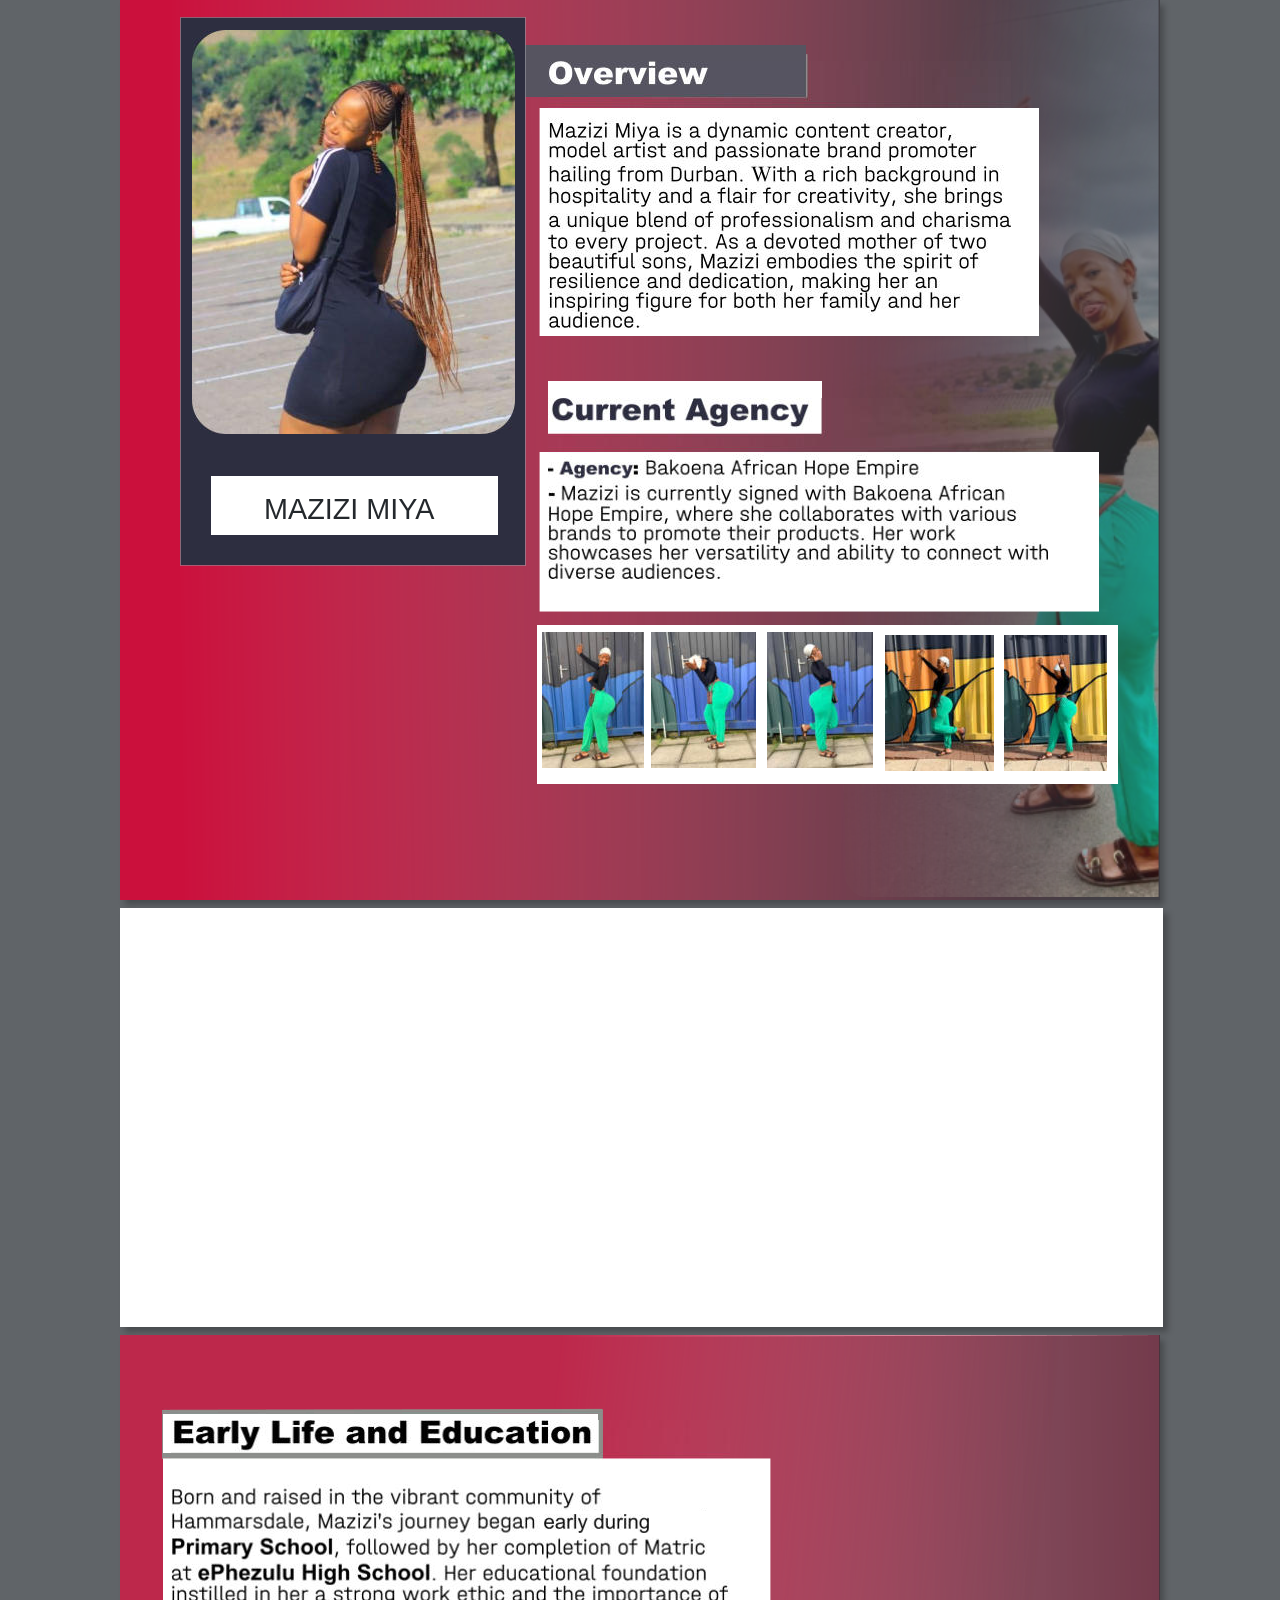
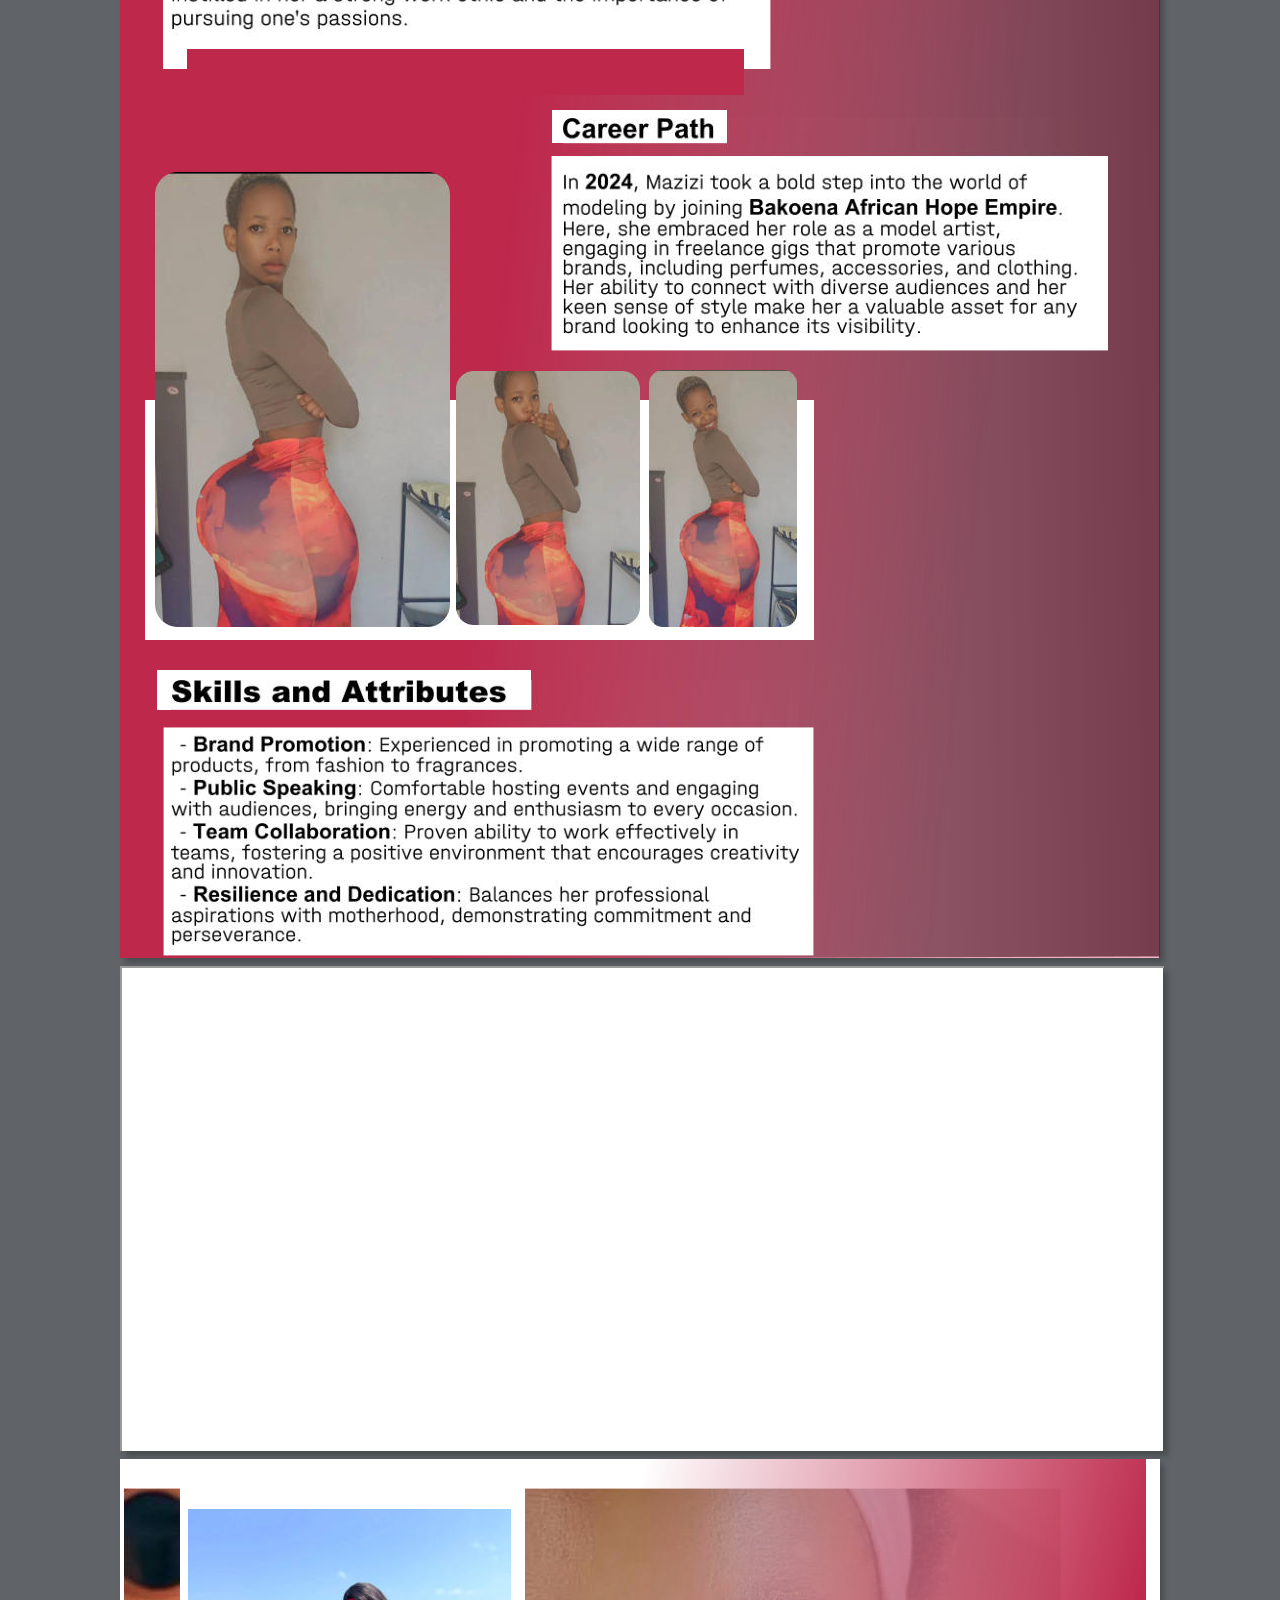
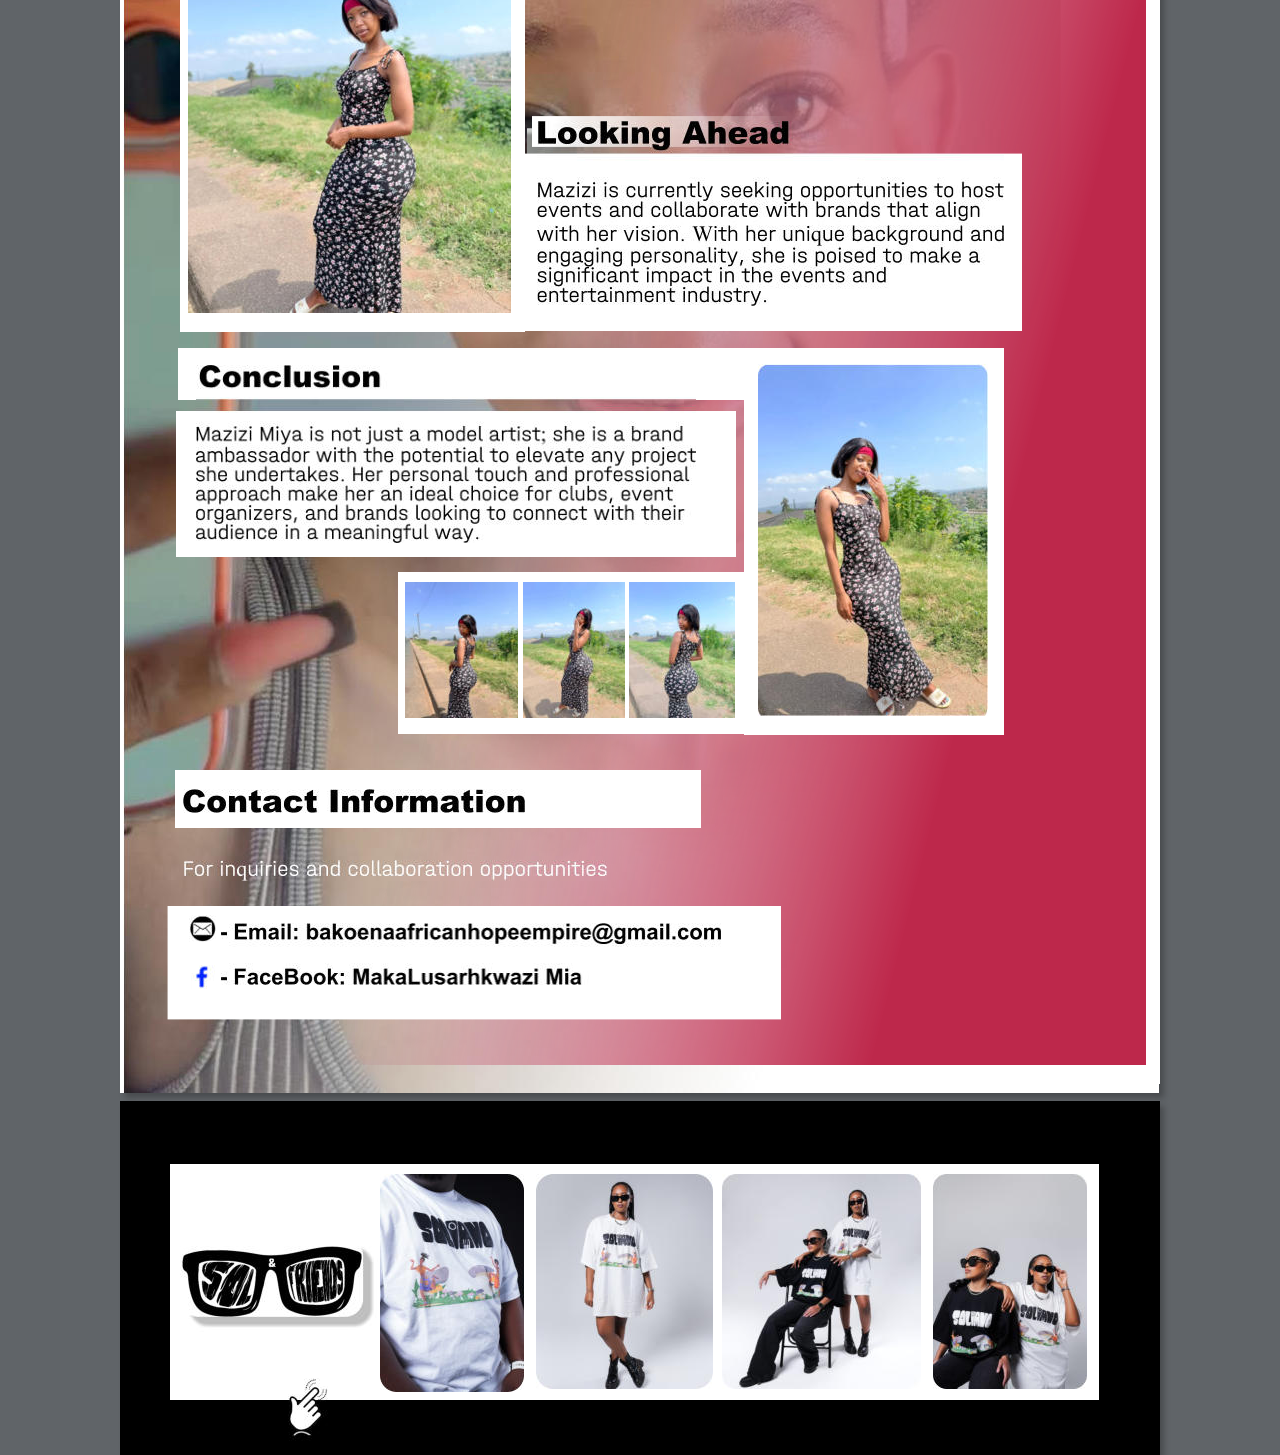
==== Soliano.html @ 1fcffeff "Add files via upload" ====
<!DOCTYPE html>
<html lang="en">
<head>
 <meta http-equiv="X-UA-Compatible" content="IE=EDGE">
 <meta charset="utf-8">
 <meta name="Generator" content="Xara HTML filter v.9.6.0.33">
 <meta name="XAR Files" content="Mazizi-Miya-Soliano_htm_files/xr_files.txt">
 <title>Mazizi-Miya-Soliano</title>
 <meta name="viewport" content="width=device-width, initial-scale=1">
 <link rel="stylesheet" href="Mazizi-Miya-Soliano_htm_files/xr_fonts.css">
 <script><!--
 if(navigator.userAgent.indexOf('MSIE')!=-1 || navigator.userAgent.indexOf('Trident')!=-1){ document.write('<link rel="stylesheet" href="Mazizi-Miya-Soliano_htm_files/xr_fontsie.css">');} 
 if(navigator.userAgent.indexOf('Android')!=-1){ document.write('<link rel="stylesheet" href="Mazizi-Miya-Soliano_htm_files/xr_fontsrep.css">');} 
--></script>
 <script>document.documentElement.className="xr_bgh0";</script>
 <link rel="stylesheet" href="Mazizi-Miya-Soliano_htm_files/xr_main.css">
 <link rel="stylesheet" href="Mazizi-Miya-Soliano_htm_files/custom_styles.css">
 <link rel="stylesheet" href="Mazizi-Miya-Soliano_htm_files/xr_text.css">
 <script>
 <!--
  var xr_bckgx=0,xr_bckgy=0;function xr_rx(){var ww=document.documentElement.clientWidth;
  xr_dx=(ww-parseInt(xr_xr.style.width))/2;
  if(xr_dx<0){xr_dx=0;};
  document.body.style.backgroundPosition=xr_dx+xr_bckgx+"px "+(xr_bckgy+xr_xr.offsetTop)+"px";};
  function xr_nn(){return(true);};function xr_mm(){};
  window.onresize=xr_rx; window.onload=xr_rx;
 -->
</script>
 <script src="Mazizi-Miya-Soliano_htm_files/replaceMobileFonts.js"></script>
 <script>xr_spavert=1;xr_pagegap=4;</script>
 <link rel="stylesheet" href="Mazizi-Miya-Soliano_htm_files/ani.css"/>
 <style>
  @media screen and (max-width: 1041px) {#xr_xr {top:0px;}}
 </style>
</head>
<body style="background-color:#606468">
<!--[if gte IE 9]><!-->
<div id="xr_xr" class="xr_noc" style="width: 1040px; height: 900px; position:relative; text-align:left; margin:0 auto;" onmousedown="xr_mm(event);">
<!--<![endif]-->
<!--[if lt IE 9]>
<div class="xr_ap" id="xr_xr" style="width: 1040px; height: 900px; left:50%; margin-left: -520px; text-align: left; top:0px;">
<![endif]-->
 <script>var xr_xr=document.getElementById("xr_xr")</script>
<div id="xr_td" class="xr_td">
<div class="xr_app xr_page0 xr_bgn_0_0_0" id="xr_page0" style="height: 900px; left:0px;">
<div id="xr_page_Mazizi-Miya-Soliano"></div>
<div class="xr_apb xr_pp" style="width: 1039px; height: 900px; top:0px; left:0px; background-color: white; box-shadow: 5px 5px 6px rgba(0,0,0,0.25);"></div>
<div id="xr_xrc1" class="xr_ap xr_xrc" style="width: 1040px; height: 900px; overflow:hidden;">
 <img class="xr_ap" src="Mazizi-Miya-Soliano_htm_files/190.png" alt="" title="" style="left:0px;top:0px;width:1040px;height:903px;">
 <img class="xr_ap" src="Mazizi-Miya-Soliano_htm_files/241.png" alt="" title="" style="left:0px;top:0px;width:997px;height:900px;">
 <img class="xr_ap" src="Mazizi-Miya-Soliano_htm_files/242.jpg" alt="" title="" style="left:392px;top:54px;width:296px;height:44px;">
<div class="xr_group">
 <span class="xr_ar" style="left:394px;top:45px;width:292px;height:52px; background-color: #565460;"></span>
</div>
<div class="xr_group">
 <img class="xr_ap" src="Mazizi-Miya-Soliano_htm_files/193.png" alt="" title="" style="left:60px;top:17px;width:346px;height:549px;">
</div>
 <img class="xr_ap" src="Mazizi-Miya-Soliano_htm_files/194.png" alt="" title="" style="left:723px;top:-10px;width:496px;height:908px;">
 <img class="xr_ap" src="Mazizi-Miya-Soliano_htm_files/195.jpg" alt="" title="" style="left:72px;top:30px;width:323px;height:404px;">
 <img class="xr_ap" src="Mazizi-Miya-Soliano_htm_files/196.png" alt="" title="" style="left:419px;top:108px;width:501px;height:229px;">
<div class="xr_group">
 <span class="xr_ar" style="left:91px;top:476px;width:287px;height:59px; background-color: #FFFFFF;"></span>
</div>
<div class="xr_group">
 <span class="xr_ar" style="left:428px;top:381px;width:274px;height:52px; background-color: #FFFFFF;"></span>
</div>
 <img class="xr_ap" src="Mazizi-Miya-Soliano_htm_files/197.png" alt="" title="" style="left:419px;top:451px;width:561px;height:161px;">
<div class="xr_group">
 <span class="xr_ar" style="left:417px;top:625px;width:581px;height:159px; background-color: #FFFFFF;"></span>
</div>
 <img class="xr_ap" src="Mazizi-Miya-Soliano_htm_files/16.jpg" alt="" title="" style="left:422px;top:632px;width:102px;height:136px;">
 <img class="xr_ap" src="Mazizi-Miya-Soliano_htm_files/17.jpg" alt="" title="" style="left:647px;top:632px;width:106px;height:136px;">
 <img class="xr_ap" src="Mazizi-Miya-Soliano_htm_files/18.jpg" alt="" title="" style="left:765px;top:635px;width:109px;height:136px;">
 <img class="xr_ap" src="Mazizi-Miya-Soliano_htm_files/19.jpg" alt="" title="" style="left:531px;top:632px;width:105px;height:136px;">
 <img class="xr_ap" src="Mazizi-Miya-Soliano_htm_files/20.jpg" alt="" title="" style="left:884px;top:635px;width:103px;height:136px;">
 <img class="xr_ap" src="Mazizi-Miya-Soliano_htm_files/253.jpg" alt="" title="" style="left:428px;top:61px;width:463px;height:267px;">
 <img class="xr_ap" src="Mazizi-Miya-Soliano_htm_files/254.jpg" alt="" title="" style="left:428px;top:398px;width:500px;height:181px;">
 <div class="xr_txt Normal_text xr_s0" style="position: absolute; left:144px; top:519px; width:168px; height:10px;">
  <span class="xr_tl Normal_text xr_s0" style="top: -26.06px;">MAZIZI MIYA</span>
 </div>
</div>
</div>
<div class="xr_app xr_page1 xr_bgn_1_0_0" id="xr_page1" style="height: 419px; left:0px;">
<div id="xr_page_Mazizi-Miya-Soliano_2"></div>
<div class="xr_apb xr_pp" style="width: 1043px; height: 419px; top:0px; left:0px; background-color: white; box-shadow: 5px 5px 6px rgba(0,0,0,0.25);"></div>
<div id="xr_xrc2" class="xr_ap xr_xrc" style="width: 1044px; height: 419px; overflow:hidden;">
<iframe src="https://open.spotify.com/embed/artist/6KSYSas66s64PZDOnb6knq?si=sLKHtuWPTiy8MTVyTV7PNg" width="1044" height="419" frameborder="0" allowtransparency="true" allow="encrypted-media"></iframe>
</div>
</div>
<div class="xr_app xr_page2 xr_bgn_2_0_0" id="xr_page2" style="height: 1223px; left:0px;">
<div id="xr_page_Mazizi-Miya-Soliano_3"></div>
<div class="xr_apb xr_pp" style="width: 1039px; height: 1223px; top:0px; left:0px; background-color: white; box-shadow: 5px 5px 6px rgba(0,0,0,0.25);"></div>
<div id="xr_xrc3" class="xr_ap xr_xrc" style="width: 1040px; height: 1223px; overflow:hidden;">
 <img class="xr_ap" src="Mazizi-Miya-Soliano_htm_files/205.png" alt="" title="" style="left:43px;top:0px;width:1000px;height:1225px;">
 <img class="xr_ap" src="Mazizi-Miya-Soliano_htm_files/256.png" alt="" title="" style="left:-1px;top:-1px;width:1041px;height:1237px;">
 <img class="xr_ap" src="Mazizi-Miya-Soliano_htm_files/257.png" alt="" title="" style="left:0px;top:0px;width:991px;height:1229px;">
 <img class="xr_ap" src="Mazizi-Miya-Soliano_htm_files/258.jpg" alt="" title="" style="left:42px;top:73px;width:441px;height:52px;">
<div class="xr_group">
 <span class="xr_ar" style="left:43px;top:79px;width:435px;height:39px; background-color: #FFFFFF;"></span>
</div>
<div class="xr_group">
 <span class="xr_ar" style="left:25px;top:665px;width:669px;height:240px; background-color: #FFFFFF;"></span>
</div>
<div class="xr_group">
 <span class="xr_ar" style="left:432px;top:375px;width:175px;height:33px; background-color: #FFFFFF;"></span>
</div>
 <img class="xr_ap" src="Mazizi-Miya-Soliano_htm_files/209.png" alt="" title="" style="left:43px;top:992px;width:651px;height:229px;">
 <img class="xr_ap" src="Mazizi-Miya-Soliano_htm_files/210.png" alt="" title="" style="left:431px;top:420px;width:558px;height:196px;">
 <img class="xr_ap" src="Mazizi-Miya-Soliano_htm_files/211.png" alt="" title="" style="left:42px;top:123px;width:609px;height:212px;">
<div class="xr_group">
 <span class="xr_ar" style="left:37px;top:935px;width:374px;height:40px; background-color: #FFFFFF;"></span>
</div>
 <img class="xr_ap" src="Mazizi-Miya-Soliano_htm_files/262.jpg" alt="" title="" style="left:35px;top:437px;width:295px;height:455px;">
 <img class="xr_ap" src="Mazizi-Miya-Soliano_htm_files/263.jpg" alt="" title="" style="left:336px;top:636px;width:184px;height:254px;">
 <img class="xr_ap" src="Mazizi-Miya-Soliano_htm_files/264.jpg" alt="" title="" style="left:529px;top:635px;width:148px;height:257px;">
 <img class="xr_ap" src="Mazizi-Miya-Soliano_htm_files/265.jpg" alt="" title="" style="left:51px;top:85px;width:559px;height:217px;">
 <img class="xr_ap" src="Mazizi-Miya-Soliano_htm_files/266.jpg" alt="" title="" style="left:443px;top:383px;width:514px;height:219px;">
 <img class="xr_ap" src="Mazizi-Miya-Soliano_htm_files/267.jpg" alt="" title="" style="left:51px;top:945px;width:628px;height:265px;">
 <img class="xr_ap" src="Mazizi-Miya-Soliano_htm_files/218.png" alt="" title="" style="left:419px;top:176px;width:175px;height:27px;">
 <img class="xr_ap" src="Mazizi-Miya-Soliano_htm_files/219.jpg" alt="" title="" style="left:424px;top:179px;width:105px;height:19px;">
<div class="xr_group">
 <span class="xr_ar" style="left:67px;top:314px;width:557px;height:46px; background-color: #BD284B;"></span>
</div>
</div>
</div>
<div class="xr_app xr_page3 xr_bgn_3_0_0" id="xr_page3" style="height: 485px; left:0px;">
<div id="xr_page_Mazizi-Miya-Soliano_4"></div>
<div class="xr_apb xr_pp" style="width: 1043px; height: 485px; top:0px; left:0px; background-color: white; box-shadow: 5px 5px 6px rgba(0,0,0,0.25);"></div>
<div id="xr_xrc4" class="xr_ap xr_xrc" style="width: 1044px; height: 485px; overflow:hidden;">
<iframe width="1044" height="485" src="https://www.youtube.com/embed/mqbZDqjAafo?si=l0VyqyRQMpRI55WL" title="YouTube video player" allow="accelerometer; autoplay; clipboard-write; encrypted-media; gyroscope; picture-in-picture; web-share" referrerpolicy="strict-origin-when-cross-origin"></iframe>
</div>
</div>
<div class="xr_app xr_page4 xr_bgn_4_0_0" id="xr_page4" style="height: 1234px; left:0px;">
<div id="xr_page_Mazizi-Miya-Soliano_5"></div>
<div class="xr_apb xr_pp" style="width: 1039px; height: 1234px; top:0px; left:0px; background-color: white; box-shadow: 5px 5px 6px rgba(0,0,0,0.25);"></div>
<div id="xr_xrc5" class="xr_ap xr_xrc" style="width: 1040px; height: 1234px; overflow:hidden;">
<div class="xr_group">
 <span class="xr_ar" style="left:3px;top:-1px;width:1037px;height:1226px; background-color: #FFFFFF;"></span>
</div>
 <img class="xr_ap" src="Mazizi-Miya-Soliano_htm_files/220.jpg" alt="" title="" style="left:3px;top:29px;width:938px;height:1205px;">
 <img class="xr_ap" src="Mazizi-Miya-Soliano_htm_files/271.png" alt="" title="" style="left:2px;top:-6px;width:1025px;height:1213px;">
 <img class="xr_ap" src="Mazizi-Miya-Soliano_htm_files/222.png" alt="" title="" style="left:406px;top:268px;width:296px;height:65px;">
 <img class="xr_ap" src="Mazizi-Miya-Soliano_htm_files/223.png" alt="" title="" style="left:411px;top:257px;width:386px;height:31px;">
<div class="xr_group">
 <span class="xr_ar" style="left:60px;top:17px;width:345px;height:456px; background-color: #FFFFFF;"></span>
</div>
 <img class="xr_ap" src="Mazizi-Miya-Soliano_htm_files/33.jpg" alt="" title="" style="left:68px;top:50px;width:323px;height:404px;">
 <img class="xr_ap" src="Mazizi-Miya-Soliano_htm_files/225.png" alt="" title="" style="left:397px;top:312px;width:487px;height:121px;">
<div class="xr_group">
 <span class="xr_ar" style="left:624px;top:489px;width:260px;height:387px; background-color: #FFFFFF;"></span>
</div>
 <img class="xr_ap" src="Mazizi-Miya-Soliano_htm_files/226.jpg" alt="" title="" style="left:638px;top:505px;width:230px;height:352px;">
<div class="xr_group">
 <span class="xr_ar" style="left:58px;top:489px;width:566px;height:52px; background-color: #FFFFFF;"></span>
</div>
 <img class="xr_ap" src="Mazizi-Miya-Soliano_htm_files/227.png" alt="" title="" style="left:56px;top:552px;width:560px;height:147px;">
<div class="xr_group">
 <span class="xr_ar" style="left:278px;top:713px;width:355px;height:162px; background-color: #FFFFFF;"></span>
</div>
 <img class="xr_ap" src="Mazizi-Miya-Soliano_htm_files/228.png" alt="" title="" style="left:395px;top:294px;width:507px;height:179px;">
 <img class="xr_ap" src="Mazizi-Miya-Soliano_htm_files/38.jpg" alt="" title="" style="left:285px;top:723px;width:113px;height:136px;">
 <img class="xr_ap" src="Mazizi-Miya-Soliano_htm_files/39.jpg" alt="" title="" style="left:403px;top:723px;width:102px;height:136px;">
 <img class="xr_ap" src="Mazizi-Miya-Soliano_htm_files/40.jpg" alt="" title="" style="left:509px;top:723px;width:106px;height:136px;">
<div class="xr_group">
 <span class="xr_ar" style="left:55px;top:911px;width:526px;height:58px; background-color: #FFFFFF;"></span>
</div>
 <img class="xr_ap" src="Mazizi-Miya-Soliano_htm_files/232.png" alt="" title="" style="left:47px;top:1046px;width:615px;height:115px;">
 <img class="xr_ap" src="Mazizi-Miya-Soliano_htm_files/233.jpg" alt="" title="" style="left:71px;top:1106px;width:24px;height:24px;">
 <img class="xr_ap" src="Mazizi-Miya-Soliano_htm_files/234.jpg" alt="" title="" style="left:69px;top:1056px;width:27px;height:27px;">
 <img class="xr_ap" src="Mazizi-Miya-Soliano_htm_files/285.jpg" alt="" title="" style="left:417px;top:262px;width:467px;height:185px;">
 <img class="xr_ap" src="Mazizi-Miya-Soliano_htm_files/286.jpg" alt="" title="" style="left:76px;top:506px;width:500px;height:178px;">
 <img class="xr_ap" src="Mazizi-Miya-Soliano_htm_files/237.jpg" alt="" title="" style="left:63px;top:930px;width:342px;height:24px;">
 <img class="xr_ap" src="Mazizi-Miya-Soliano_htm_files/288.jpg" alt="" title="" style="left:64px;top:1001px;width:423px;height:21px;">
 <img class="xr_ap" src="Mazizi-Miya-Soliano_htm_files/239.jpg" alt="" title="" style="left:101px;top:1064px;width:500px;height:62px;">
</div>
</div>
<div class="xr_app xr_page5 xr_bgn_5_0_0" id="xr_page5" style="height: 354px; left:0px;">
<div id="xr_page_Mazizi-Miya-Soliano_6"></div>
<div class="xr_apb xr_pp" style="width: 1039px; height: 354px; top:0px; left:0px; background-color: white; box-shadow: 5px 5px 6px rgba(0,0,0,0.25);"></div>
<div id="xr_xrc6" class="xr_ap xr_xrc" style="width: 1040px; height: 354px; overflow:hidden;">
 <img class="xr_ap" src="Mazizi-Miya-Soliano_htm_files/290.png" alt="" title="" style="left:-1px;top:-1px;width:1041px;height:355px;">
 <img class="xr_ap" src="Mazizi-Miya-Soliano_htm_files/291.jpg" alt="" title="" style="left:0px;top:0px;width:1040px;height:354px;">
<div class="xr_group">
 <span class="xr_ar" style="left:50px;top:63px;width:929px;height:236px; background-color: #FFFFFF;"></span>
</div>
 <a href="https://solandfriends.com/shop/soliano-white-t/" onclick="return(xr_nn());">
  <img class="xr_ap" src="Mazizi-Miya-Soliano_htm_files/292.jpg" alt="" title="" style="left:60px;top:137px;width:198px;height:94px;">
 </a>
 <a href="https://solandfriends.com/shop/soliano-white-t/" onclick="return(xr_nn());">
  <img class="xr_ap" src="Mazizi-Miya-Soliano_htm_files/293.jpg" alt="" title="" style="left:260px;top:73px;width:144px;height:218px;">
 </a>
 <a href="https://solandfriends.com/shop/soliano-white-t/" onclick="return(xr_nn());">
  <img class="xr_ap" src="Mazizi-Miya-Soliano_htm_files/294.jpg" alt="" title="" style="left:416px;top:73px;width:177px;height:215px;">
 </a>
 <a href="https://solandfriends.com/shop/soliano-white-t/" onclick="return(xr_nn());">
  <img class="xr_ap" src="Mazizi-Miya-Soliano_htm_files/295.jpg" alt="" title="" style="left:602px;top:73px;width:199px;height:215px;">
 </a>
 <img class="xr_ap" src="Mazizi-Miya-Soliano_htm_files/296.jpg" alt="" title="" style="left:168px;top:277px;width:40px;height:63px;">
 <a href="https://solandfriends.com/shop/soliano-white-t/" onclick="return(xr_nn());">
  <img class="xr_ap" src="Mazizi-Miya-Soliano_htm_files/297.jpg" alt="" title="" style="left:813px;top:73px;width:154px;height:215px;">
 </a>
</div>
</div>
</div>
</div>
<!--[if lt IE 7]><script src="Mazizi-Miya-Soliano_htm_files/png.js"></script><![endif]-->
</body>
</html>
---- Mazizi-Miya-Soliano_htm_files/xr_fontsrep.css ----
@import url(https://fonts.googleapis.com/css?family=Arimo:regular&subset=latin);
---- Mazizi-Miya-Soliano_htm_files/xr_main.css ----
/* Site settings */
body {background-color:#ffffff;margin:0px;font-family:Arial,sans-serif;font-size:13px;font-weight:normal;font-style:normal;text-decoration:none;text-rendering:optimizeLegibility;font-feature-settings:'kern', 'liga' 0, 'clig' 0, 'calt' 0;color:#000000;letter-spacing:0em;-webkit-print-color-adjust:exact;}
a {text-decoration:none;}
a:link {color:inherit; cursor:pointer;}
a:visited {color:inherit;}
a:hover {color:inherit;}
a * {color:inherit;text-decoration:none;}
sup {font-size:0.5em; vertical-align: 0.66em;}
sub {font-size:0.5em; vertical-align: -0.1em;}
.xr_tl {position: absolute; white-space: pre; unicode-bidi:bidi-override;}
.xr_tr {position: absolute; white-space: pre; unicode-bidi:bidi-override; text-align:right;}
.xr_tc {position: absolute; white-space: pre; unicode-bidi:bidi-override; text-align:center;}
.xr_tj {position: absolute; unicode-bidi:bidi-override; text-align:justify;}
.xr_tb {position: absolute; unicode-bidi:bidi-override;}
.xr_e1 {display: inline-block; border:none; white-space:normal;}
.xr_e2 {position: absolute; display: block; border:none;}
.xr_ap {position: absolute; border:none;}
.xr_ar {position: absolute; display:block;}
.xr_ae {position: relative; border:none;}
.xr_strb {z-index: 1;}
.xr_strb .mxs-arrow, .xr_strb .mxs-navigation {visibility: hidden;}
.xr_strf {z-index: 3;}
.xr_xrc, .xr_xri_, .xr_sxri, .xr_xpos {z-index: 2;}
.xr_ro, .xr_rd, .xr_rs {z-index: 3;}
.xr_tu {unicode-bidi:bidi-override;margin-top:0px;margin-bottom:0px;}

.xr_tt0 {transition: all 0s;}
.xr_tt1 {transition: all 0.1s; transition-timing-function: ease-in;}
.xr_tt2 {transition: all 0.25s; transition-timing-function: ease-in;}
.xr_tt3 {transition: all 0.5s; transition-timing-function: ease-in;}
.xr_tt4 {transition: all 1s; transition-timing-function: ease-in;}
.xr_tt5 {transition: all 2s; transition-timing-function: ease-in;}
a:hover .xr_ro, a:active .xr_rd, .xr_nb0:hover .xr_ro{visibility:visible;opacity: 1;transform: none;}

a:active .xr_ro {opacity:0;}
.xr_ro, .xr_rd {visibility:hidden;opacity:0;}
.xr_ro0, .xr_rd0, a:active .xr_ro0 {opacity:0;}
.xr_ro1, .xr_rd1, a:active .xr_ro1 {transform:translate3d(0,-20%,0);}
.xr_ro2, .xr_rd2, a:active .xr_ro2 {transform:translate3d(20%,0,0);}
.xr_ro3, .xr_rd3, a:active .xr_ro3 {transform-origin:top; transform:scale3d(1,0.3,1);}
.xr_ro4, .xr_rd4, a:active .xr_ro4 {transform-origin:left; transform:scale3d(0.3,1,1);}
.xr_ro5, .xr_rd5, a:active .xr_ro5 {transform:rotate3d(1,0,0,180deg); -ms-transform: rotateX(180deg);}
.xr_ro6, .xr_rd6, a:active .xr_ro6 {transform:rotate3d(0,1,0,180deg); -ms-transform: rotateY(180deg);}
.xr_ro7, .xr_rd7, a:active .xr_ro7 {transform:rotate3d(0,0,1,180deg);}
.xr_ro8, .xr_rd8, a:active .xr_ro8 {transform:scale3d(0.3,0.3,1);}
.xr_ro9, .xr_rd9, a:active .xr_ro9 {transform:skew(-30deg,0) translate3d(10%,0,0);}
.xr_ro10, .xr_rd10, a:active .xr_ro10 {transform-origin:50% 500%; transform:rotate3d(0,0,1,10deg);}
.xr_ro11, .xr_rd11, a:active .xr_ro11 {transform:translate3d(0,-50%,0) scale3d(0.3,0.3,1);}
.xr_ro12, .xr_rd12, a:active .xr_ro12 {transform:translate3d(0,20%,0);}
.xr_ro13, .xr_rd13, a:active .xr_ro13 {transform:translate3d(-20%,0,0);}
.xr_stickie {z-index: 90;}
.xr_nb0 {touch-action: none;}
.xr_nb0:hover > .xr_nb2, .xr_nb1:hover > .xr_nb2 {visibility: visible; opacity: 1 !important; transform: none !important;}
.xr_nb2 {white-space: nowrap; padding:0px; margin:0px; visibility: hidden; position: absolute; z-index:101;}
.xr_nb2 li {display:block;}
.xr_nb2 li a {display:block; text-decoration:none;}
.xr_nb4 {display:block; padding:0px; margin:0px;}
.xr_nb6 {width:100%; height:2px;}
.xr_nb1 {position: relative;}
.xr_nb1:after {content: ''; position: absolute; top: 50%; right: .5em; height: 0px; width: 0px; border: 5px solid transparent; margin-top: -5px; margin-right: -3px; border-color: transparent; border-left-color: inherit;}
body {text-align:center;}
@media screen, handheld {
.xr_app {position: absolute;}
.xr_apb {display:block; position:absolute;}
.xr_c_Theme_Color_1 {color:#000000;}
.xr_c_Theme_Color_2 {color:#A637EC;}
.xr_page0 {top:0px; width:1040px;}
.xr_page1 {top:908px; width:1044px;}
.xr_page2 {top:1335px; width:1040px;}
.xr_page3 {top:2566px; width:1044px;}
.xr_page4 {top:3059px; width:1040px;}
.xr_page5 {top:4301px; width:1040px;}
}
@media print {
 .xr_app {position:relative; top:0px; page-break-after: always; display: block !important; visibility: visible !important;}
 .xr_apb {display:none;}
}
---- Mazizi-Miya-Soliano_htm_files/custom_styles.css ----
.Normal_text {font-family:Arial;font-weight:normal;font-style:normal;font-size:10pt;text-decoration:none;text-transform: none;color:#000000;letter-spacing:0em;}
---- Mazizi-Miya-Soliano_htm_files/xr_text.css ----
/* Text styles */
.xr_s0 {font-family:Arial;font-weight:normal;font-style:normal;font-size:21.59pt;text-decoration:none;font-feature-settings:'kern','liga' 0,'clig' 0,'calt' 0,'titl' 0,'salt' 0,'swsh' 0,'cswh' 0;text-transform: none;color:#24282C;background-color:Transparent;letter-spacing:0em;}
---- Mazizi-Miya-Soliano_htm_files/ani.css ----
/*
Animate.css - http://daneden.me/animate
Licensed under the MIT license - http://opensource.org/licenses/MIT
Copyright (c) 2014 Daniel Eden
*/
a:hover .xr_1as1, a:hover .xr_1aso1, .xr_0as1 {
  -webkit-animation-duration: 0.5s;
          animation-duration: 0.5s;
  -webkit-animation-fill-mode: both;
          animation-fill-mode: both;
}
a:hover .xr_1as2, a:hover .xr_1aso2, .xr_0as2 {
  -webkit-animation-duration: 0.7s;
          animation-duration: 0.7s;
  -webkit-animation-fill-mode: both;
          animation-fill-mode: both;
}
a:hover .xr_1as3, a:hover .xr_1aso3, .xr_0as3 {
  -webkit-animation-duration: 1s;
          animation-duration: 1s;
  -webkit-animation-fill-mode: both;
          animation-fill-mode: both;
}
a:hover .xr_1as4, a:hover .xr_1aso4, .xr_0as4{
  -webkit-animation-duration: 1.5s;
          animation-duration: 1.5s;
  -webkit-animation-fill-mode: both;
          animation-fill-mode: both;
}
a:hover .xr_1as5, a:hover .xr_1aso5 , .xr_0as5{
  -webkit-animation-duration: 2s;
          animation-duration: 2s;
  -webkit-animation-fill-mode: both;
          animation-fill-mode: both;
}
.xr_1aso1, .xr_1aso2, .xr_1aso3, .xr_1aso4, .xr_1aso5{visibility: hidden;}
a:hover .xr_1aso1, a:hover .xr_1aso2, a:hover .xr_1aso3, a:hover .xr_1aso4, a:hover .xr_1aso5, .xr_nb0:hover .xr_1aso1, .xr_nb0:hover .xr_1aso2, .xr_nb0:hover .xr_1aso3, .xr_nb0:hover .xr_1aso4, .xr_nb0:hover .xr_1aso5 {visibility: visible;}
a:hover .xr_1ao {display:none;}
.xr_1ao {display:block;}
@-webkit-keyframes tr0 {
0% {opacity:1;-webkit-animation-timing-function: ease-out;}
50% {opacity:0;-webkit-animation-timing-function: ease-in;}
100% {opacity:1;-webkit-animation-timing-function: ease-in;}
}
@-webkit-keyframes tr1 {
0% {opacity:1;transform:none;-webkit-animation-timing-function: ease-out;}
50% {opacity:0;transform:translate3d(0,-20%,0);-webkit-animation-timing-function: ease-in;}
100% {opacity:1;transform:none;-webkit-animation-timing-function: ease-in;}
}
@-webkit-keyframes tr2 {
0% {opacity:1;transform:none;-webkit-animation-timing-function: ease-out;}
50% {opacity:0;transform:translate3d(20%,0,0);-webkit-animation-timing-function: ease-in;}
100% {opacity:1;transform:none;-webkit-animation-timing-function: ease-in;}
}
@-webkit-keyframes tr3 {
0% {opacity:1;transform:none;-webkit-animation-timing-function: ease-out;}
50% {opacity:0;transform-origin:top; transform:scale3d(1,0.3,1);-webkit-animation-timing-function: ease-in;}
100% {opacity:1;transform:none;-webkit-animation-timing-function: ease-in;}
}
@-webkit-keyframes tr4 {
0% {opacity:1;transform:none;-webkit-animation-timing-function: ease-out;}
50% {opacity:0;transform-origin:left; transform:scale3d(0.3,1,1);-webkit-animation-timing-function: ease-in;}
100% {opacity:1;transform:none;-webkit-animation-timing-function: ease-in;}
}
@-webkit-keyframes tr5 {
0% {opacity:1;transform:none;-webkit-animation-timing-function: ease-out;}
50% {opacity:0;transform:rotate3d(1,0,0,180deg); -ms-transform: rotateX(180deg);-webkit-animation-timing-function: ease-in;}
100% {opacity:1;transform:none;-webkit-animation-timing-function: ease-in;}
}
@-webkit-keyframes tr6 {
0% {opacity:1;transform:none;-webkit-animation-timing-function: ease-out;}
50% {opacity:0;transform:rotate3d(0,1,0,180deg); -ms-transform: rotateY(180deg);-webkit-animation-timing-function: ease-in;}
100% {opacity:1;transform:none;-webkit-animation-timing-function: ease-in;}
}
@-webkit-keyframes tr7 {
0% {opacity:1;transform:none;-webkit-animation-timing-function: ease-out;}
50% {opacity:0;transform:rotate3d(0,0,1,180deg);-webkit-animation-timing-function: ease-in;}
100% {opacity:1;transform:none;-webkit-animation-timing-function: ease-in;}
}
@-webkit-keyframes tr8 {
0% {opacity:1;transform:none;-webkit-animation-timing-function: ease-out;}
50% {opacity:0;transform:scale3d(0.3,0.3,1);-webkit-animation-timing-function: ease-in;}
100% {opacity:1;transform:none;-webkit-animation-timing-function: ease-in;}
}
@-webkit-keyframes tr9 {
0% {opacity:1;transform:none;-webkit-animation-timing-function: ease-out;}
50% {opacity:0;transform:skew(-30deg,0) translate3d(10%,0,0);-webkit-animation-timing-function: ease-in;}
100% {opacity:1;transform:none;-webkit-animation-timing-function: ease-in;}
}
@-webkit-keyframes tr10 {
0% {opacity:1;transform:none;-webkit-animation-timing-function: ease-out;}
50% {opacity:0;transform-origin:50% 500%; transform:rotate3d(0,0,1,10deg);-webkit-animation-timing-function: ease-in;}
100% {opacity:1;transform:none;-webkit-animation-timing-function: ease-in;}
}
@-webkit-keyframes tr11 {
0% {opacity:1;transform:none;-webkit-animation-timing-function: ease-out;}
50% {opacity:0;transform:translate3d(0,-50%,0) scale3d(0.3,0.3,1);-webkit-animation-timing-function: ease-in;}
100% {opacity:1;transform:none;-webkit-animation-timing-function: ease-in;}
}
@-webkit-keyframes tr12 {
0% {opacity:1;transform:none;-webkit-animation-timing-function: ease-out;}
50% {opacity:0;transform:translate3d(0,20%,0);-webkit-animation-timing-function: ease-in;}
100% {opacity:1;transform:none;-webkit-animation-timing-function: ease-in;}
}
@-webkit-keyframes tr13 {
0% {opacity:1;transform:none;-webkit-animation-timing-function: ease-out;}
50% {opacity:0;transform:translate3d(-20%,0,0);-webkit-animation-timing-function: ease-in;}
100% {opacity:1;transform:none;-webkit-animation-timing-function: ease-in;}
}
@keyframes tr0 {
0% {opacity:1;animation-timing-function: ease-out;}
50% {opacity:0;animation-timing-function: ease-in;}
100% {opacity:1;animation-timing-function: ease-in;}
}
@keyframes tr1 {
0% {opacity:1;transform:none;animation-timing-function: ease-out;}
50% {opacity:0;transform:translate3d(0,-20%,0);animation-timing-function: ease-in;}
99% {opacity:1;transform:translate3d(0,-0.1%,0);animation-timing-function: ease-in;}
100% {opacity:1;transform:none;animation-timing-function: ease-in;}
}
@keyframes tr2 {
0% {opacity:1;transform:none;animation-timing-function: ease-out;}
50% {opacity:0;transform:translate3d(20%,0,0);animation-timing-function: ease-in;}
99% {opacity:1;transform:translate3d(0.1%,0,0);animation-timing-function: ease-in;}
100% {opacity:1;transform:none;animation-timing-function: ease-in;}
}
@keyframes tr3 {
0% {opacity:1;transform:none;animation-timing-function: ease-out;}
50% {opacity:0;transform-origin:top; transform:scale3d(1,0.3,1);animation-timing-function: ease-in;}
100% {opacity:1;transform:none;animation-timing-function: ease-in;}
}
@keyframes tr4 {
0% {opacity:1; transform:none;animation-timing-function: ease-out;}
50% {opacity:0;transform-origin:left; transform:scale3d(0.3,1,1);animation-timing-function: ease-in;}
100% {opacity:1; transform:none;animation-timing-function: ease-in;}
}
@keyframes tr5 {
0% {opacity:1;transform:none;animation-timing-function: ease-out;}
50% {opacity:0;transform:rotate3d(1,0,0,180deg); -ms-transform: rotateX(180deg);animation-timing-function: ease-in;}
100% {opacity:1;transform:none;animation-timing-function: ease-in;}
}
@keyframes tr6 {
0% {opacity:1;transform:none;animation-timing-function: ease-out;}
50% {opacity:0;transform:rotate3d(0,1,0,180deg); -ms-transform: rotateY(180deg);animation-timing-function: ease-in;}
100% {opacity:1;transform:none;animation-timing-function: ease-in;}
}
@keyframes tr7 {
0% {opacity:1;transform:none;animation-timing-function: ease-out;}
50% {opacity:0;transform:rotate3d(0,0,1,180deg);animation-timing-function: ease-in;}
100% {opacity:1;transform:none;animation-timing-function: ease-in;}
}
@keyframes tr8 {
0% {opacity:1;transform:none;animation-timing-function: ease-out;}
50% {opacity:0;transform:scale3d(0.3,0.3,1);animation-timing-function: ease-in;}
100% {opacity:1;transform:none;animation-timing-function: ease-in;}
}
@keyframes tr9 {
0% {opacity:1;transform:none;animation-timing-function: ease-out;}
50% {opacity:0;transform:skew(-30deg,0) translate3d(10%,0,0);animation-timing-function: ease-in;}
99% {opacity:1;transform:skew(0,0) translate3d(0.1%,0,0);animation-timing-function: ease-in;}
100% {opacity:1;transform:none;animation-timing-function: ease-in;}
}
@keyframes tr10 {
0% {opacity:1;transform:none;animation-timing-function: ease-out;}
50% {opacity:0;transform-origin:50% 500%; transform:rotate3d(0,0,1,10deg);animation-timing-function: ease-in;}
100% {opacity:1;transform:none;animation-timing-function: ease-in;}
}
@keyframes tr11 {
0% {opacity:1;transform:none;animation-timing-function: ease-out;}
50% {opacity:0;transform:translate3d(0,-50%,0) scale3d(0.3,0.3,1);animation-timing-function: ease-in;}
99% {opacity:1;transform:translate3d(0,-0.1%,0) scale3d(1,1,1);animation-timing-function: ease-in;}
100% {opacity:1;transform:none;animation-timing-function: ease-in;}
}
@keyframes tr12 {
0% {opacity:1;transform:none;animation-timing-function: ease-out;}
50% {opacity:0;transform:translate3d(0,20%,0);animation-timing-function: ease-in;}
99% {opacity:1;transform:translate3d(0,0.1%,0);animation-timing-function: ease-in;}
100% {opacity:1;transform:none;animation-timing-function: ease-in;}
}
@keyframes tr13 {
0% {opacity:1;transform:none;animation-timing-function: ease-out;}
50% {opacity:0;transform:translate3d(-20%,0,0);animation-timing-function: ease-in;}
99% {opacity:1;transform:translate3d(-0.1%,0,0);animation-timing-function: ease-in;}
100% {opacity:1;transform:none;animation-timing-function: ease-in;}
}
a:hover .xr_1a_0, .xr_0a_0 {-webkit-animation-name: tr0; animation-name: tr0;}
a:hover .xr_1a_1, .xr_0a_1 {-webkit-animation-name: tr1; animation-name: tr1;}
a:hover .xr_1a_2, .xr_0a_2 {-webkit-animation-name: tr2; animation-name: tr2;}
a:hover .xr_1a_3, .xr_0a_3 {-webkit-animation-name: tr3; animation-name: tr3;}
a:hover .xr_1a_4, .xr_0a_4 {-webkit-animation-name: tr4; animation-name: tr4;}
a:hover .xr_1a_5, .xr_0a_5 {-webkit-animation-name: tr5; animation-name: tr5;}
a:hover .xr_1a_6, .xr_0a_6 {-webkit-animation-name: tr6; animation-name: tr6;}
a:hover .xr_1a_7, .xr_0a_7 {-webkit-animation-name: tr7; animation-name: tr7;}
a:hover .xr_1a_8, .xr_0a_8{-webkit-animation-name: tr8; animation-name: tr8;}
a:hover .xr_1a_9, .xr_0a_9 {-webkit-animation-name: tr9; animation-name: tr9;}
a:hover .xr_1a_10, .xr_0a_10 {-webkit-animation-name: tr10; animation-name: tr10;}
a:hover .xr_1a_11, .xr_0a_11 {-webkit-animation-name: tr11; animation-name: tr11;}
a:hover .xr_1a_12, .xr_0a_12 {-webkit-animation-name: tr12; animation-name: tr12;}
a:hover .xr_1a_13, .xr_0a_13 {-webkit-animation-name: tr13; animation-name: tr13;}

@-webkit-keyframes bounce {
  0%, 20%, 53%, 80%, 100% {
    -webkit-animation-timing-function: cubic-bezier(0.215, 0.610, 0.355, 1.000);
            animation-timing-function: cubic-bezier(0.215, 0.610, 0.355, 1.000);
    -webkit-transform: translate3d(0,0,0);
            transform: translate3d(0,0,0);
  }

  40%, 43% {
    -webkit-animation-timing-function: cubic-bezier(0.755, 0.050, 0.855, 0.060);
            animation-timing-function: cubic-bezier(0.755, 0.050, 0.855, 0.060);
    -webkit-transform: translate3d(0, -30px, 0);
            transform: translate3d(0, -30px, 0);
  }

  70% {
    -webkit-animation-timing-function: cubic-bezier(0.755, 0.050, 0.855, 0.060);
            animation-timing-function: cubic-bezier(0.755, 0.050, 0.855, 0.060);
    -webkit-transform: translate3d(0, -15px, 0);
            transform: translate3d(0, -15px, 0);
  }

  90% {
    -webkit-transform: translate3d(0,-4px,0);
            transform: translate3d(0,-4px,0);
  }
}

@keyframes bounce {
  0%, 20%, 53%, 80%, 100% {
    -webkit-animation-timing-function: cubic-bezier(0.215, 0.610, 0.355, 1.000);
            animation-timing-function: cubic-bezier(0.215, 0.610, 0.355, 1.000);
    -webkit-transform: translate3d(0,0,0);
            transform: translate3d(0,0,0);
  }

  40%, 43% {
    -webkit-animation-timing-function: cubic-bezier(0.755, 0.050, 0.855, 0.060);
            animation-timing-function: cubic-bezier(0.755, 0.050, 0.855, 0.060);
    -webkit-transform: translate3d(0, -30px, 0);
            transform: translate3d(0, -30px, 0);
  }

  70% {
    -webkit-animation-timing-function: cubic-bezier(0.755, 0.050, 0.855, 0.060);
            animation-timing-function: cubic-bezier(0.755, 0.050, 0.855, 0.060);
    -webkit-transform: translate3d(0, -15px, 0);
            transform: translate3d(0, -15px, 0);
  }

  90% {
    -webkit-transform: translate3d(0,-4px,0);
            transform: translate3d(0,-4px,0);
  }
}
a:hover .xr_1a1, .xr_0a1 {
  -webkit-animation-name: bounce;
          animation-name: bounce;
  -webkit-transform-origin: center bottom;
      -ms-transform-origin: center bottom;
          transform-origin: center bottom;
}

@-webkit-keyframes flash {
  0%, 50%, 100% {
    opacity: 1;
  }

  25%, 75% {
    opacity: 0;
  }
}

@keyframes flash {
  0%, 50%, 100% {
    opacity: 1;
  }

  25%, 75% {
    opacity: 0;
  }
}

a:hover .xr_1a2, .xr_0a2 {
  -webkit-animation-name: flash;
          animation-name: flash;
}

/* originally authored by Nick Pettit - https://github.com/nickpettit/glide */

@-webkit-keyframes pulse {
  0% {
    -webkit-transform: scale3d(1, 1, 1);
            transform: scale3d(1, 1, 1);
  }

  50% {
    -webkit-transform: scale3d(1.15, 1.15, 1.15);
            transform: scale3d(1.15, 1.15, 1.15);
  }

  100% {
    -webkit-transform: scale3d(1, 1, 1);
            transform: scale3d(1, 1, 1);
  }
}

@keyframes pulse {
  0% {
    -webkit-transform: scale3d(1, 1, 1);
            transform: scale3d(1, 1, 1);
  }

  50% {
    -webkit-transform: scale3d(1.15, 1.15, 1.15);
            transform: scale3d(1.15, 1.15, 1.15);
  }

  100% {
    -webkit-transform: scale3d(1, 1, 1);
            transform: scale3d(1, 1, 1);
  }
}

a:hover .xr_1a3, .xr_0a3 {
  -webkit-animation-name: pulse;
          animation-name: pulse;
}

@-webkit-keyframes rubberBand {
  0% {
    -webkit-transform: scale3d(1, 1, 1);
            transform: scale3d(1, 1, 1);
  }

  30% {
    -webkit-transform: scale3d(1.25, 0.75, 1);
            transform: scale3d(1.25, 0.75, 1);
  }

  40% {
    -webkit-transform: scale3d(0.75, 1.25, 1);
            transform: scale3d(0.75, 1.25, 1);
  }

  50% {
    -webkit-transform: scale3d(1.15, 0.85, 1);
            transform: scale3d(1.15, 0.85, 1);
  }

  65% {
    -webkit-transform: scale3d(.95, 1.05, 1);
            transform: scale3d(.95, 1.05, 1);
  }

  75% {
    -webkit-transform: scale3d(1.05, .95, 1);
            transform: scale3d(1.05, .95, 1);
  }

  100% {
    -webkit-transform: scale3d(1, 1, 1);
            transform: scale3d(1, 1, 1);
  }
}

@keyframes rubberBand {
  0% {
    -webkit-transform: scale3d(1, 1, 1);
            transform: scale3d(1, 1, 1);
  }

  30% {
    -webkit-transform: scale3d(1.25, 0.75, 1);
            transform: scale3d(1.25, 0.75, 1);
  }

  40% {
    -webkit-transform: scale3d(0.75, 1.25, 1);
            transform: scale3d(0.75, 1.25, 1);
  }

  50% {
    -webkit-transform: scale3d(1.15, 0.85, 1);
            transform: scale3d(1.15, 0.85, 1);
  }

  65% {
    -webkit-transform: scale3d(.95, 1.05, 1);
            transform: scale3d(.95, 1.05, 1);
  }

  75% {
    -webkit-transform: scale3d(1.05, .95, 1);
            transform: scale3d(1.05, .95, 1);
  }

  100% {
    -webkit-transform: scale3d(1, 1, 1);
            transform: scale3d(1, 1, 1);
  }
}

a:hover .xr_1a4, .xr_0a4 {
  -webkit-animation-name: rubberBand;
          animation-name: rubberBand;
}

@-webkit-keyframes shake {
  0%, 100% {
    -webkit-transform: translate3d(0, 0, 0);
            transform: translate3d(0, 0, 0);
  }

  10%, 30%, 50%, 70%, 90% {
    -webkit-transform: translate3d(-10px, 0, 0);
            transform: translate3d(-10px, 0, 0);
  }

  20%, 40%, 60%, 80% {
    -webkit-transform: translate3d(10px, 0, 0);
            transform: translate3d(10px, 0, 0);
  }
}

@keyframes shake {
  0%, 100% {
    -webkit-transform: translate3d(0, 0, 0);
            transform: translate3d(0, 0, 0);
  }

  10%, 30%, 50%, 70%, 90% {
    -webkit-transform: translate3d(-10px, 0, 0);
            transform: translate3d(-10px, 0, 0);
  }

  20%, 40%, 60%, 80% {
    -webkit-transform: translate3d(10px, 0, 0);
            transform: translate3d(10px, 0, 0);
  }
}

a:hover .xr_1a5, .xr_0a5 {
  -webkit-animation-name: shake;
          animation-name: shake;
}

@-webkit-keyframes swing {
  20% {
    -webkit-transform: rotate3d(0, 0, 1, 15deg);
            transform: rotate3d(0, 0, 1, 15deg);
  }

  40% {
    -webkit-transform: rotate3d(0, 0, 1, -10deg);
            transform: rotate3d(0, 0, 1, -10deg);
  }

  60% {
    -webkit-transform: rotate3d(0, 0, 1, 5deg);
            transform: rotate3d(0, 0, 1, 5deg);
  }

  80% {
    -webkit-transform: rotate3d(0, 0, 1, -5deg);
            transform: rotate3d(0, 0, 1, -5deg);
  }

  100% {
    -webkit-transform: rotate3d(0, 0, 1, 0deg);
            transform: rotate3d(0, 0, 1, 0deg);
  }
}

@keyframes swing {
  20% {
    -webkit-transform: rotate3d(0, 0, 1, 15deg);
            transform: rotate3d(0, 0, 1, 15deg);
  }

  40% {
    -webkit-transform: rotate3d(0, 0, 1, -10deg);
            transform: rotate3d(0, 0, 1, -10deg);
  }

  60% {
    -webkit-transform: rotate3d(0, 0, 1, 5deg);
            transform: rotate3d(0, 0, 1, 5deg);
  }

  80% {
    -webkit-transform: rotate3d(0, 0, 1, -5deg);
            transform: rotate3d(0, 0, 1, -5deg);
  }

  100% {
    -webkit-transform: rotate3d(0, 0, 1, 0deg);
            transform: rotate3d(0, 0, 1, 0deg);
  }
}

a:hover .xr_1a6, .xr_0a6 {
  -webkit-transform-origin: top center;
      -ms-transform-origin: top center;
          transform-origin: top center;
  -webkit-animation-name: swing;
          animation-name: swing;
}

@-webkit-keyframes tada {
  0% {
    -webkit-transform: scale3d(1, 1, 1);
            transform: scale3d(1, 1, 1);
  }

  10%, 20% {
    -webkit-transform: scale3d(.9, .9, .9) rotate3d(0, 0, 1, -3deg);
            transform: scale3d(.9, .9, .9) rotate3d(0, 0, 1, -3deg);
  }

  30%, 50%, 70%, 90% {
    -webkit-transform: scale3d(1.1, 1.1, 1.1) rotate3d(0, 0, 1, 3deg);
            transform: scale3d(1.1, 1.1, 1.1) rotate3d(0, 0, 1, 3deg);
  }

  40%, 60%, 80% {
    -webkit-transform: scale3d(1.1, 1.1, 1.1) rotate3d(0, 0, 1, -3deg);
            transform: scale3d(1.1, 1.1, 1.1) rotate3d(0, 0, 1, -3deg);
  }

  100% {
    -webkit-transform: scale3d(1, 1, 1);
            transform: scale3d(1, 1, 1);
  }
}

@keyframes tada {
  0% {
    -webkit-transform: scale3d(1, 1, 1);
            transform: scale3d(1, 1, 1);
  }

  10%, 20% {
    -webkit-transform: scale3d(.9, .9, .9) rotate3d(0, 0, 1, -3deg);
            transform: scale3d(.9, .9, .9) rotate3d(0, 0, 1, -3deg);
  }

  30%, 50%, 70%, 90% {
    -webkit-transform: scale3d(1.1, 1.1, 1.1) rotate3d(0, 0, 1, 3deg);
            transform: scale3d(1.1, 1.1, 1.1) rotate3d(0, 0, 1, 3deg);
  }

  40%, 60%, 80% {
    -webkit-transform: scale3d(1.1, 1.1, 1.1) rotate3d(0, 0, 1, -3deg);
            transform: scale3d(1.1, 1.1, 1.1) rotate3d(0, 0, 1, -3deg);
  }

  100% {
    -webkit-transform: scale3d(1, 1, 1);
            transform: scale3d(1, 1, 1);
  }
}

a:hover .xr_1a7, .xr_0a7 {
  -webkit-animation-name: tada;
          animation-name: tada;
}
@-webkit-keyframes wobble {
  0% {
    -webkit-transform: none;
            transform: none;
  }

  15% {
    -webkit-transform: translate3d(-25%, 0, 0) rotate3d(0, 0, 1, -5deg);
            transform: translate3d(-25%, 0, 0) rotate3d(0, 0, 1, -5deg);
  }

  30% {
    -webkit-transform: translate3d(20%, 0, 0) rotate3d(0, 0, 1, 3deg);
            transform: translate3d(20%, 0, 0) rotate3d(0, 0, 1, 3deg);
  }

  45% {
    -webkit-transform: translate3d(-15%, 0, 0) rotate3d(0, 0, 1, -3deg);
            transform: translate3d(-15%, 0, 0) rotate3d(0, 0, 1, -3deg);
  }

  60% {
    -webkit-transform: translate3d(10%, 0, 0) rotate3d(0, 0, 1, 2deg);
            transform: translate3d(10%, 0, 0) rotate3d(0, 0, 1, 2deg);
  }

  75% {
    -webkit-transform: translate3d(-5%, 0, 0) rotate3d(0, 0, 1, -1deg);
            transform: translate3d(-5%, 0, 0) rotate3d(0, 0, 1, -1deg);
  }

  100% {
    -webkit-transform: none;
            transform: none;
  }
}

@keyframes wobble {
  0% {
    -webkit-transform: none;
            transform: none;
  }

  15% {
    -webkit-transform: translate3d(-25%, 0, 0) rotate3d(0, 0, 1, -5deg);
            transform: translate3d(-25%, 0, 0) rotate3d(0, 0, 1, -5deg);
  }

  30% {
    -webkit-transform: translate3d(20%, 0, 0) rotate3d(0, 0, 1, 3deg);
            transform: translate3d(20%, 0, 0) rotate3d(0, 0, 1, 3deg);
  }

  45% {
    -webkit-transform: translate3d(-15%, 0, 0) rotate3d(0, 0, 1, -3deg);
            transform: translate3d(-15%, 0, 0) rotate3d(0, 0, 1, -3deg);
  }

  60% {
    -webkit-transform: translate3d(10%, 0, 0) rotate3d(0, 0, 1, 2deg);
            transform: translate3d(10%, 0, 0) rotate3d(0, 0, 1, 2deg);
  }

  75% {
    -webkit-transform: translate3d(-5%, 0, 0) rotate3d(0, 0, 1, -1deg);
            transform: translate3d(-5%, 0, 0) rotate3d(0, 0, 1, -1deg);
  }

  100% {
    -webkit-transform: none;
            transform: none;
  }
}

a:hover .xr_1a8, .xr_0a8 {
  -webkit-animation-name: wobble;
          animation-name: wobble;
}
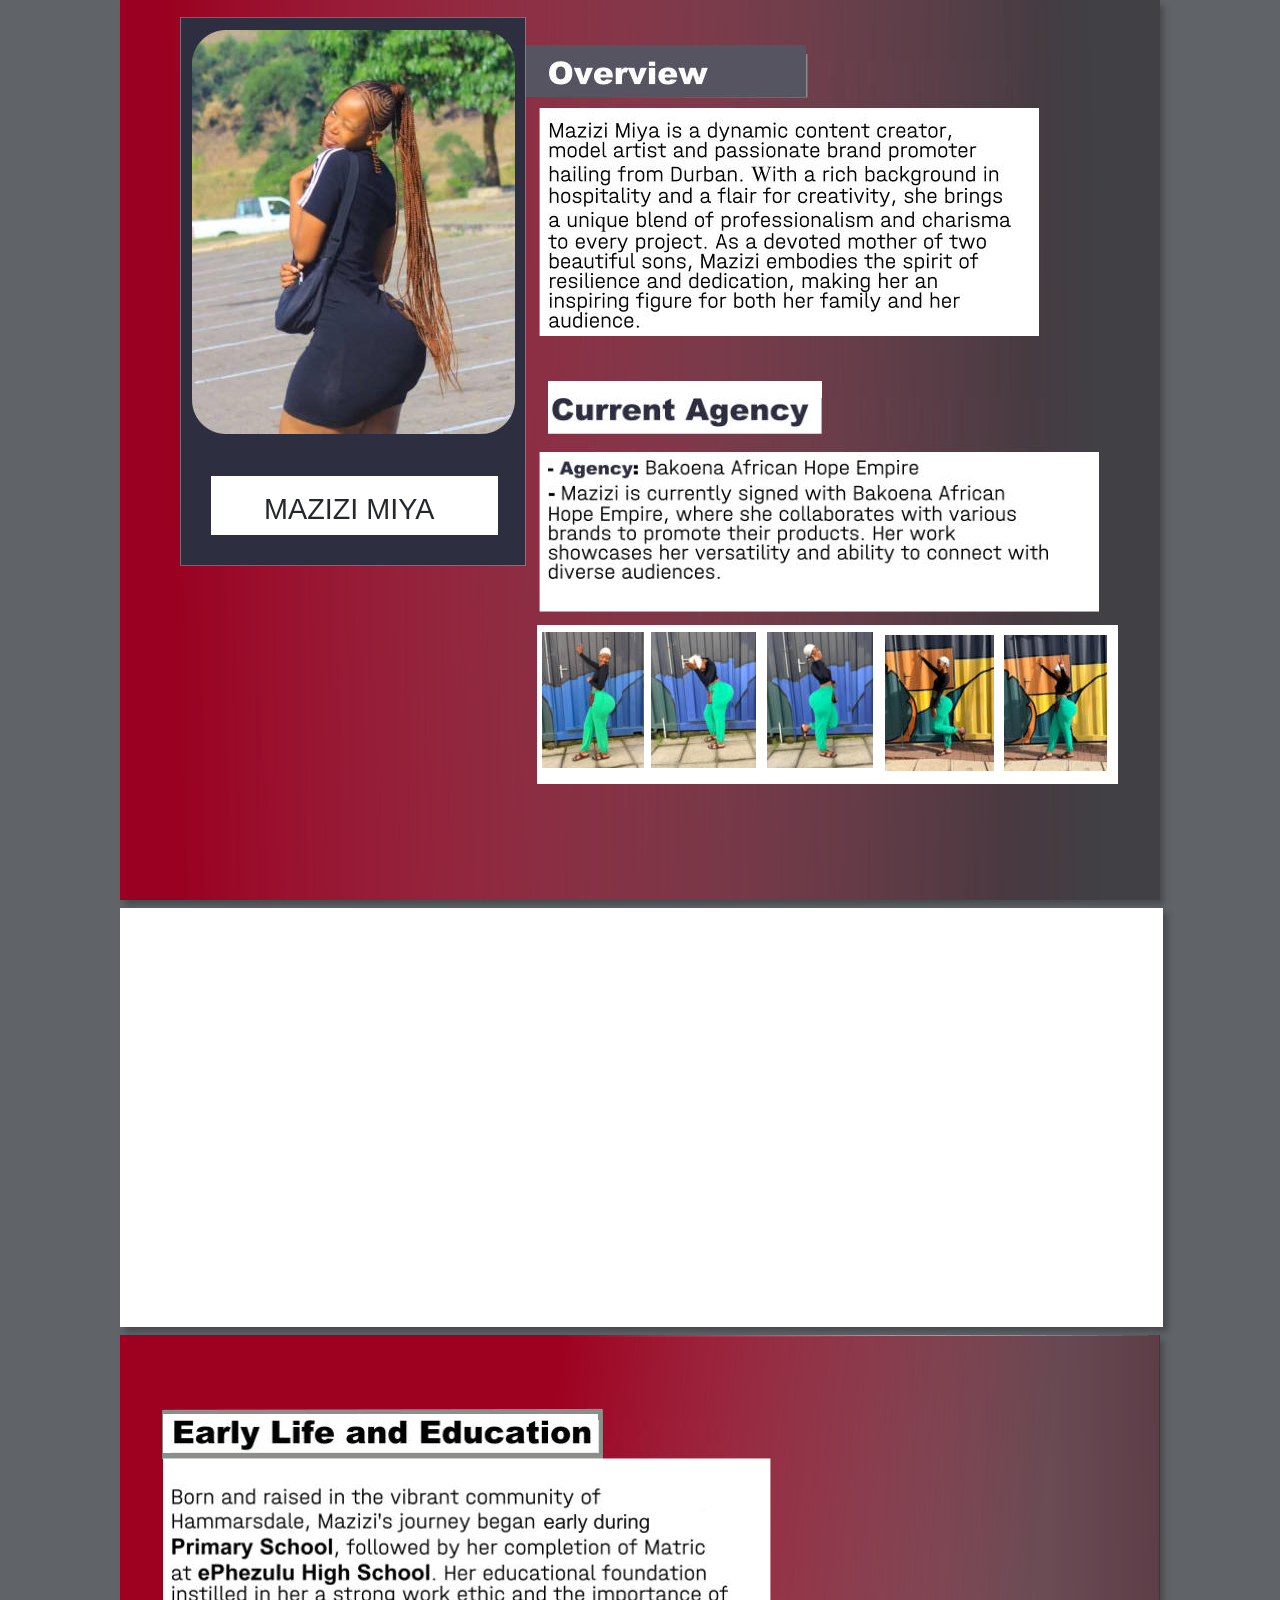
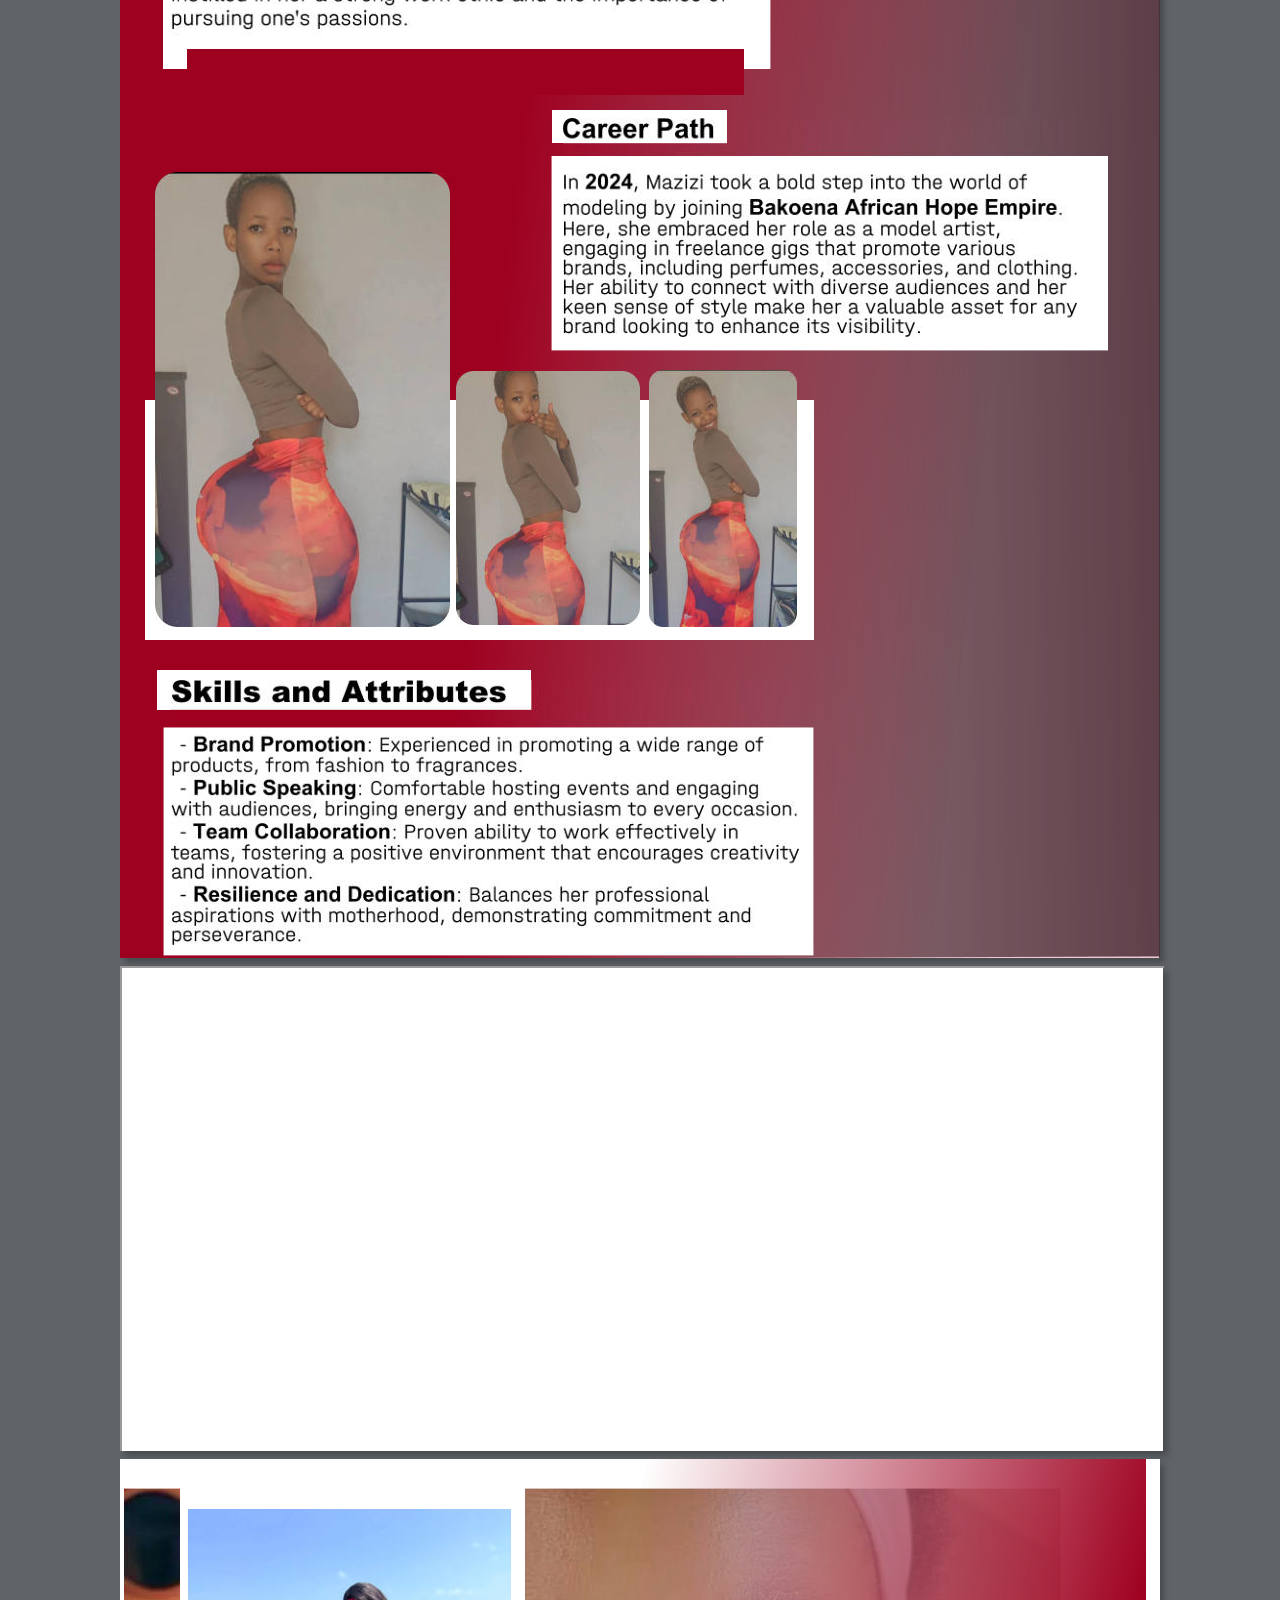
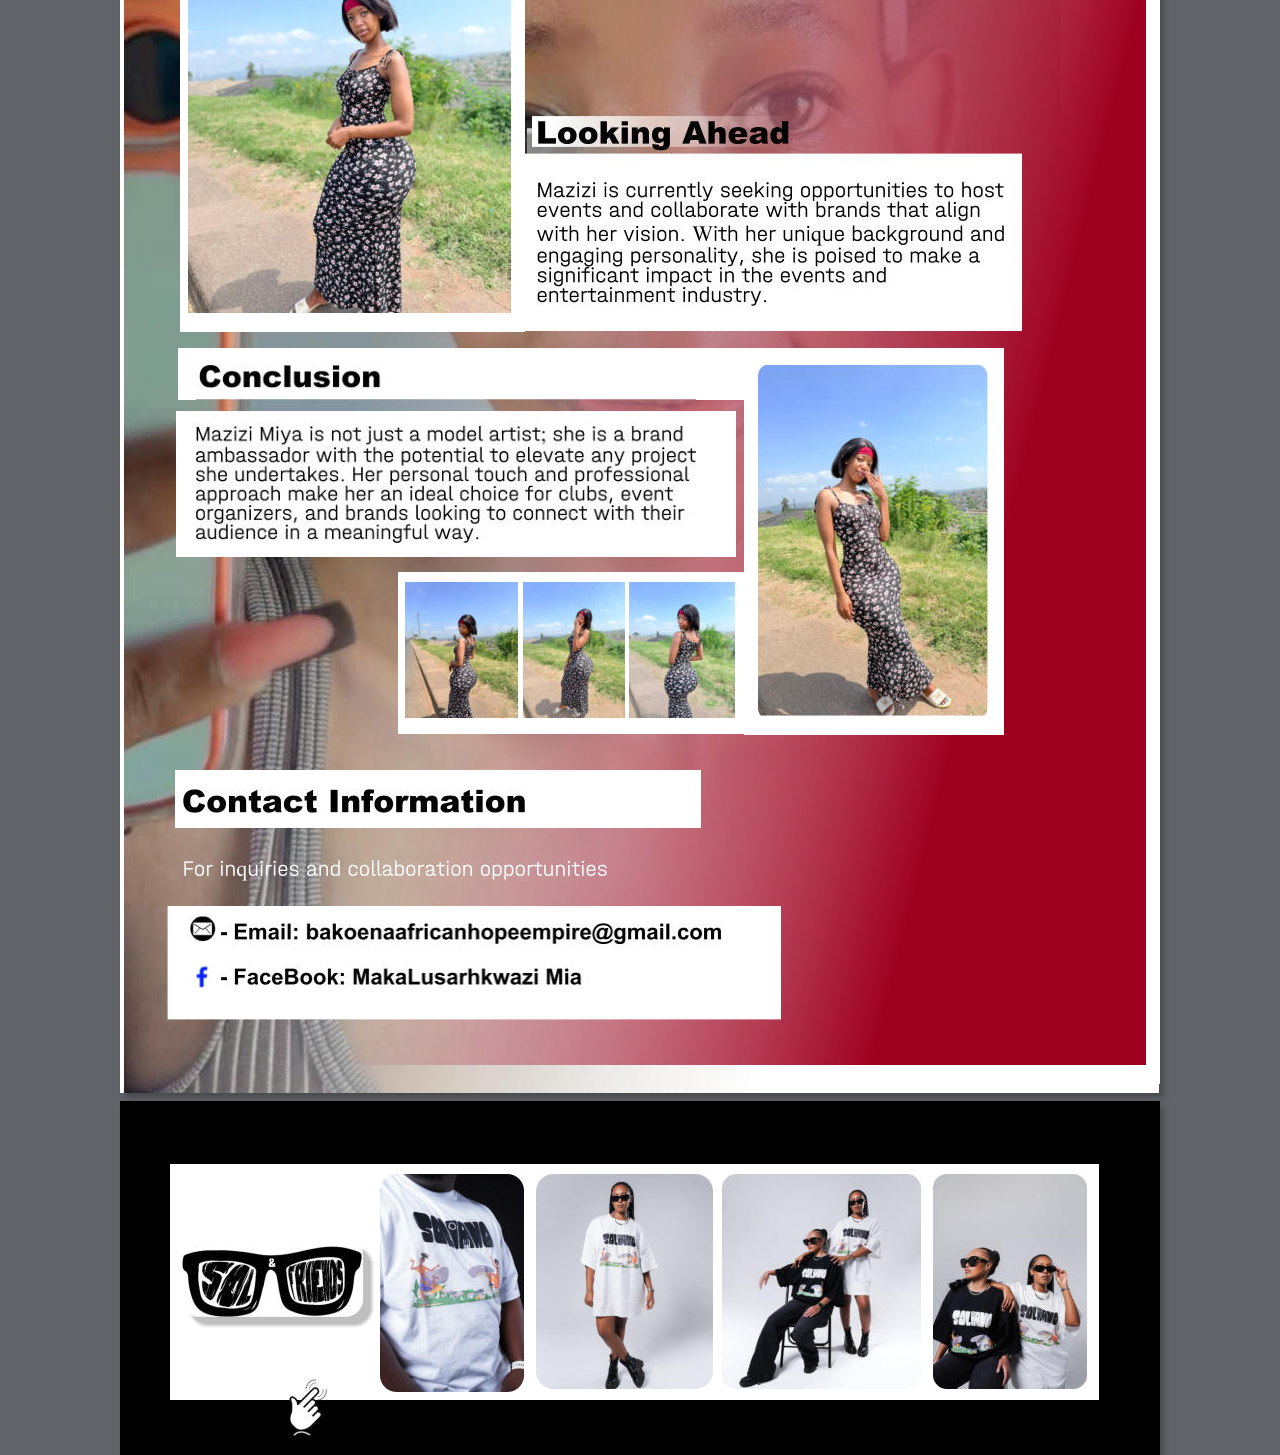
==== commit 36391b31: "Add files via upload" ====
--- a/Soliano.html
+++ b/Soliano.html
@@ -4,18 +4,18 @@
  <meta http-equiv="X-UA-Compatible" content="IE=EDGE">
  <meta charset="utf-8">
  <meta name="Generator" content="Xara HTML filter v.9.6.0.33">
- <meta name="XAR Files" content="Mazizi-Miya-Soliano_htm_files/xr_files.txt">
- <title>Mazizi-Miya-Soliano</title>
+ <meta name="XAR Files" content="Mazizi-Miya-sol_htm_files/xr_files.txt">
+ <title>Mazizi-Miya</title>
  <meta name="viewport" content="width=device-width, initial-scale=1">
- <link rel="stylesheet" href="Mazizi-Miya-Soliano_htm_files/xr_fonts.css">
+ <link rel="stylesheet" href="Mazizi-Miya-sol_htm_files/xr_fonts.css">
  <script><!--
- if(navigator.userAgent.indexOf('MSIE')!=-1 || navigator.userAgent.indexOf('Trident')!=-1){ document.write('<link rel="stylesheet" href="Mazizi-Miya-Soliano_htm_files/xr_fontsie.css">');} 
- if(navigator.userAgent.indexOf('Android')!=-1){ document.write('<link rel="stylesheet" href="Mazizi-Miya-Soliano_htm_files/xr_fontsrep.css">');} 
+ if(navigator.userAgent.indexOf('MSIE')!=-1 || navigator.userAgent.indexOf('Trident')!=-1){ document.write('<link rel="stylesheet" href="Mazizi-Miya-sol_htm_files/xr_fontsie.css">');} 
+ if(navigator.userAgent.indexOf('Android')!=-1){ document.write('<link rel="stylesheet" href="Mazizi-Miya-sol_htm_files/xr_fontsrep.css">');} 
 --></script>
  <script>document.documentElement.className="xr_bgh0";</script>
- <link rel="stylesheet" href="Mazizi-Miya-Soliano_htm_files/xr_main.css">
- <link rel="stylesheet" href="Mazizi-Miya-Soliano_htm_files/custom_styles.css">
- <link rel="stylesheet" href="Mazizi-Miya-Soliano_htm_files/xr_text.css">
+ <link rel="stylesheet" href="Mazizi-Miya-sol_htm_files/xr_main.css">
+ <link rel="stylesheet" href="Mazizi-Miya-sol_htm_files/custom_styles.css">
+ <link rel="stylesheet" href="Mazizi-Miya-sol_htm_files/xr_text.css">
  <script>
  <!--
   var xr_bckgx=0,xr_bckgy=0;function xr_rx(){var ww=document.documentElement.clientWidth;
@@ -26,9 +26,9 @@
   window.onresize=xr_rx; window.onload=xr_rx;
  -->
 </script>
- <script src="Mazizi-Miya-Soliano_htm_files/replaceMobileFonts.js"></script>
+ <script src="Mazizi-Miya-sol_htm_files/replaceMobileFonts.js"></script>
  <script>xr_spavert=1;xr_pagegap=4;</script>
- <link rel="stylesheet" href="Mazizi-Miya-Soliano_htm_files/ani.css"/>
+ <link rel="stylesheet" href="Mazizi-Miya-sol_htm_files/ani.css">
  <style>
   @media screen and (max-width: 1041px) {#xr_xr {top:0px;}}
  </style>
@@ -43,58 +43,57 @@
  <script>var xr_xr=document.getElementById("xr_xr")</script>
 <div id="xr_td" class="xr_td">
 <div class="xr_app xr_page0 xr_bgn_0_0_0" id="xr_page0" style="height: 900px; left:0px;">
-<div id="xr_page_Mazizi-Miya-Soliano"></div>
+<div id="xr_page_Mazizi-Miya-sol"></div>
 <div class="xr_apb xr_pp" style="width: 1039px; height: 900px; top:0px; left:0px; background-color: white; box-shadow: 5px 5px 6px rgba(0,0,0,0.25);"></div>
 <div id="xr_xrc1" class="xr_ap xr_xrc" style="width: 1040px; height: 900px; overflow:hidden;">
- <img class="xr_ap" src="Mazizi-Miya-Soliano_htm_files/190.png" alt="" title="" style="left:0px;top:0px;width:1040px;height:903px;">
- <img class="xr_ap" src="Mazizi-Miya-Soliano_htm_files/241.png" alt="" title="" style="left:0px;top:0px;width:997px;height:900px;">
- <img class="xr_ap" src="Mazizi-Miya-Soliano_htm_files/242.jpg" alt="" title="" style="left:392px;top:54px;width:296px;height:44px;">
+ <img class="xr_ap" src="Mazizi-Miya-sol_htm_files/190.png" alt="" title="" style="left:0px;top:0px;width:1040px;height:903px;">
+ <img class="xr_ap" src="Mazizi-Miya-sol_htm_files/299.png" alt="" title="" style="left:0px;top:0px;width:997px;height:900px;">
+ <img class="xr_ap" src="Mazizi-Miya-sol_htm_files/300.jpg" alt="" title="" style="left:392px;top:54px;width:296px;height:44px;">
 <div class="xr_group">
  <span class="xr_ar" style="left:394px;top:45px;width:292px;height:52px; background-color: #565460;"></span>
 </div>
 <div class="xr_group">
- <img class="xr_ap" src="Mazizi-Miya-Soliano_htm_files/193.png" alt="" title="" style="left:60px;top:17px;width:346px;height:549px;">
-</div>
- <img class="xr_ap" src="Mazizi-Miya-Soliano_htm_files/194.png" alt="" title="" style="left:723px;top:-10px;width:496px;height:908px;">
- <img class="xr_ap" src="Mazizi-Miya-Soliano_htm_files/195.jpg" alt="" title="" style="left:72px;top:30px;width:323px;height:404px;">
- <img class="xr_ap" src="Mazizi-Miya-Soliano_htm_files/196.png" alt="" title="" style="left:419px;top:108px;width:501px;height:229px;">
+ <img class="xr_ap" src="Mazizi-Miya-sol_htm_files/193.png" alt="" title="" style="left:60px;top:17px;width:346px;height:549px;">
+</div>
+ <img class="xr_ap" src="Mazizi-Miya-sol_htm_files/195.jpg" alt="" title="" style="left:72px;top:30px;width:323px;height:404px;">
+ <img class="xr_ap" src="Mazizi-Miya-sol_htm_files/196.png" alt="" title="" style="left:419px;top:108px;width:501px;height:229px;">
 <div class="xr_group">
  <span class="xr_ar" style="left:91px;top:476px;width:287px;height:59px; background-color: #FFFFFF;"></span>
 </div>
 <div class="xr_group">
  <span class="xr_ar" style="left:428px;top:381px;width:274px;height:52px; background-color: #FFFFFF;"></span>
 </div>
- <img class="xr_ap" src="Mazizi-Miya-Soliano_htm_files/197.png" alt="" title="" style="left:419px;top:451px;width:561px;height:161px;">
+ <img class="xr_ap" src="Mazizi-Miya-sol_htm_files/197.png" alt="" title="" style="left:419px;top:451px;width:561px;height:161px;">
 <div class="xr_group">
  <span class="xr_ar" style="left:417px;top:625px;width:581px;height:159px; background-color: #FFFFFF;"></span>
 </div>
- <img class="xr_ap" src="Mazizi-Miya-Soliano_htm_files/16.jpg" alt="" title="" style="left:422px;top:632px;width:102px;height:136px;">
- <img class="xr_ap" src="Mazizi-Miya-Soliano_htm_files/17.jpg" alt="" title="" style="left:647px;top:632px;width:106px;height:136px;">
- <img class="xr_ap" src="Mazizi-Miya-Soliano_htm_files/18.jpg" alt="" title="" style="left:765px;top:635px;width:109px;height:136px;">
- <img class="xr_ap" src="Mazizi-Miya-Soliano_htm_files/19.jpg" alt="" title="" style="left:531px;top:632px;width:105px;height:136px;">
- <img class="xr_ap" src="Mazizi-Miya-Soliano_htm_files/20.jpg" alt="" title="" style="left:884px;top:635px;width:103px;height:136px;">
- <img class="xr_ap" src="Mazizi-Miya-Soliano_htm_files/253.jpg" alt="" title="" style="left:428px;top:61px;width:463px;height:267px;">
- <img class="xr_ap" src="Mazizi-Miya-Soliano_htm_files/254.jpg" alt="" title="" style="left:428px;top:398px;width:500px;height:181px;">
+ <img class="xr_ap" src="Mazizi-Miya-sol_htm_files/16.jpg" alt="" title="" style="left:422px;top:632px;width:102px;height:136px;">
+ <img class="xr_ap" src="Mazizi-Miya-sol_htm_files/17.jpg" alt="" title="" style="left:647px;top:632px;width:106px;height:136px;">
+ <img class="xr_ap" src="Mazizi-Miya-sol_htm_files/18.jpg" alt="" title="" style="left:765px;top:635px;width:109px;height:136px;">
+ <img class="xr_ap" src="Mazizi-Miya-sol_htm_files/19.jpg" alt="" title="" style="left:531px;top:632px;width:105px;height:136px;">
+ <img class="xr_ap" src="Mazizi-Miya-sol_htm_files/20.jpg" alt="" title="" style="left:884px;top:635px;width:103px;height:136px;">
+ <img class="xr_ap" src="Mazizi-Miya-sol_htm_files/310.jpg" alt="" title="" style="left:428px;top:61px;width:463px;height:267px;">
+ <img class="xr_ap" src="Mazizi-Miya-sol_htm_files/311.jpg" alt="" title="" style="left:428px;top:398px;width:500px;height:181px;">
  <div class="xr_txt Normal_text xr_s0" style="position: absolute; left:144px; top:519px; width:168px; height:10px;">
   <span class="xr_tl Normal_text xr_s0" style="top: -26.06px;">MAZIZI MIYA</span>
  </div>
 </div>
 </div>
 <div class="xr_app xr_page1 xr_bgn_1_0_0" id="xr_page1" style="height: 419px; left:0px;">
-<div id="xr_page_Mazizi-Miya-Soliano_2"></div>
+<div id="xr_page_Mazizi-Miya-sol_2"></div>
 <div class="xr_apb xr_pp" style="width: 1043px; height: 419px; top:0px; left:0px; background-color: white; box-shadow: 5px 5px 6px rgba(0,0,0,0.25);"></div>
 <div id="xr_xrc2" class="xr_ap xr_xrc" style="width: 1044px; height: 419px; overflow:hidden;">
 <iframe src="https://open.spotify.com/embed/artist/6KSYSas66s64PZDOnb6knq?si=sLKHtuWPTiy8MTVyTV7PNg" width="1044" height="419" frameborder="0" allowtransparency="true" allow="encrypted-media"></iframe>
 </div>
 </div>
 <div class="xr_app xr_page2 xr_bgn_2_0_0" id="xr_page2" style="height: 1223px; left:0px;">
-<div id="xr_page_Mazizi-Miya-Soliano_3"></div>
+<div id="xr_page_Mazizi-Miya-sol_3"></div>
 <div class="xr_apb xr_pp" style="width: 1039px; height: 1223px; top:0px; left:0px; background-color: white; box-shadow: 5px 5px 6px rgba(0,0,0,0.25);"></div>
 <div id="xr_xrc3" class="xr_ap xr_xrc" style="width: 1040px; height: 1223px; overflow:hidden;">
- <img class="xr_ap" src="Mazizi-Miya-Soliano_htm_files/205.png" alt="" title="" style="left:43px;top:0px;width:1000px;height:1225px;">
- <img class="xr_ap" src="Mazizi-Miya-Soliano_htm_files/256.png" alt="" title="" style="left:-1px;top:-1px;width:1041px;height:1237px;">
- <img class="xr_ap" src="Mazizi-Miya-Soliano_htm_files/257.png" alt="" title="" style="left:0px;top:0px;width:991px;height:1229px;">
- <img class="xr_ap" src="Mazizi-Miya-Soliano_htm_files/258.jpg" alt="" title="" style="left:42px;top:73px;width:441px;height:52px;">
+ <img class="xr_ap" src="Mazizi-Miya-sol_htm_files/205.png" alt="" title="" style="left:43px;top:0px;width:1000px;height:1225px;">
+ <img class="xr_ap" src="Mazizi-Miya-sol_htm_files/313.png" alt="" title="" style="left:-1px;top:-1px;width:1041px;height:1237px;">
+ <img class="xr_ap" src="Mazizi-Miya-sol_htm_files/314.png" alt="" title="" style="left:0px;top:0px;width:991px;height:1229px;">
+ <img class="xr_ap" src="Mazizi-Miya-sol_htm_files/315.jpg" alt="" title="" style="left:42px;top:73px;width:441px;height:52px;">
 <div class="xr_group">
  <span class="xr_ar" style="left:43px;top:79px;width:435px;height:39px; background-color: #FFFFFF;"></span>
 </div>
@@ -104,105 +103,105 @@
 <div class="xr_group">
  <span class="xr_ar" style="left:432px;top:375px;width:175px;height:33px; background-color: #FFFFFF;"></span>
 </div>
- <img class="xr_ap" src="Mazizi-Miya-Soliano_htm_files/209.png" alt="" title="" style="left:43px;top:992px;width:651px;height:229px;">
- <img class="xr_ap" src="Mazizi-Miya-Soliano_htm_files/210.png" alt="" title="" style="left:431px;top:420px;width:558px;height:196px;">
- <img class="xr_ap" src="Mazizi-Miya-Soliano_htm_files/211.png" alt="" title="" style="left:42px;top:123px;width:609px;height:212px;">
+ <img class="xr_ap" src="Mazizi-Miya-sol_htm_files/209.png" alt="" title="" style="left:43px;top:992px;width:651px;height:229px;">
+ <img class="xr_ap" src="Mazizi-Miya-sol_htm_files/210.png" alt="" title="" style="left:431px;top:420px;width:558px;height:196px;">
+ <img class="xr_ap" src="Mazizi-Miya-sol_htm_files/211.png" alt="" title="" style="left:42px;top:123px;width:609px;height:212px;">
 <div class="xr_group">
  <span class="xr_ar" style="left:37px;top:935px;width:374px;height:40px; background-color: #FFFFFF;"></span>
 </div>
- <img class="xr_ap" src="Mazizi-Miya-Soliano_htm_files/262.jpg" alt="" title="" style="left:35px;top:437px;width:295px;height:455px;">
- <img class="xr_ap" src="Mazizi-Miya-Soliano_htm_files/263.jpg" alt="" title="" style="left:336px;top:636px;width:184px;height:254px;">
- <img class="xr_ap" src="Mazizi-Miya-Soliano_htm_files/264.jpg" alt="" title="" style="left:529px;top:635px;width:148px;height:257px;">
- <img class="xr_ap" src="Mazizi-Miya-Soliano_htm_files/265.jpg" alt="" title="" style="left:51px;top:85px;width:559px;height:217px;">
- <img class="xr_ap" src="Mazizi-Miya-Soliano_htm_files/266.jpg" alt="" title="" style="left:443px;top:383px;width:514px;height:219px;">
- <img class="xr_ap" src="Mazizi-Miya-Soliano_htm_files/267.jpg" alt="" title="" style="left:51px;top:945px;width:628px;height:265px;">
- <img class="xr_ap" src="Mazizi-Miya-Soliano_htm_files/218.png" alt="" title="" style="left:419px;top:176px;width:175px;height:27px;">
- <img class="xr_ap" src="Mazizi-Miya-Soliano_htm_files/219.jpg" alt="" title="" style="left:424px;top:179px;width:105px;height:19px;">
-<div class="xr_group">
- <span class="xr_ar" style="left:67px;top:314px;width:557px;height:46px; background-color: #BD284B;"></span>
+ <img class="xr_ap" src="Mazizi-Miya-sol_htm_files/319.jpg" alt="" title="" style="left:35px;top:437px;width:295px;height:455px;">
+ <img class="xr_ap" src="Mazizi-Miya-sol_htm_files/320.jpg" alt="" title="" style="left:336px;top:636px;width:184px;height:254px;">
+ <img class="xr_ap" src="Mazizi-Miya-sol_htm_files/321.jpg" alt="" title="" style="left:529px;top:635px;width:148px;height:257px;">
+ <img class="xr_ap" src="Mazizi-Miya-sol_htm_files/322.jpg" alt="" title="" style="left:51px;top:85px;width:559px;height:217px;">
+ <img class="xr_ap" src="Mazizi-Miya-sol_htm_files/323.jpg" alt="" title="" style="left:443px;top:383px;width:514px;height:219px;">
+ <img class="xr_ap" src="Mazizi-Miya-sol_htm_files/324.jpg" alt="" title="" style="left:51px;top:945px;width:628px;height:265px;">
+ <img class="xr_ap" src="Mazizi-Miya-sol_htm_files/218.png" alt="" title="" style="left:419px;top:176px;width:175px;height:27px;">
+ <img class="xr_ap" src="Mazizi-Miya-sol_htm_files/219.jpg" alt="" title="" style="left:424px;top:179px;width:105px;height:19px;">
+<div class="xr_group">
+ <span class="xr_ar" style="left:67px;top:314px;width:557px;height:46px; background-color: #9E0020;"></span>
 </div>
 </div>
 </div>
 <div class="xr_app xr_page3 xr_bgn_3_0_0" id="xr_page3" style="height: 485px; left:0px;">
-<div id="xr_page_Mazizi-Miya-Soliano_4"></div>
+<div id="xr_page_Mazizi-Miya-sol_4"></div>
 <div class="xr_apb xr_pp" style="width: 1043px; height: 485px; top:0px; left:0px; background-color: white; box-shadow: 5px 5px 6px rgba(0,0,0,0.25);"></div>
 <div id="xr_xrc4" class="xr_ap xr_xrc" style="width: 1044px; height: 485px; overflow:hidden;">
 <iframe width="1044" height="485" src="https://www.youtube.com/embed/mqbZDqjAafo?si=l0VyqyRQMpRI55WL" title="YouTube video player" allow="accelerometer; autoplay; clipboard-write; encrypted-media; gyroscope; picture-in-picture; web-share" referrerpolicy="strict-origin-when-cross-origin"></iframe>
 </div>
 </div>
 <div class="xr_app xr_page4 xr_bgn_4_0_0" id="xr_page4" style="height: 1234px; left:0px;">
-<div id="xr_page_Mazizi-Miya-Soliano_5"></div>
+<div id="xr_page_Mazizi-Miya-sol_5"></div>
 <div class="xr_apb xr_pp" style="width: 1039px; height: 1234px; top:0px; left:0px; background-color: white; box-shadow: 5px 5px 6px rgba(0,0,0,0.25);"></div>
 <div id="xr_xrc5" class="xr_ap xr_xrc" style="width: 1040px; height: 1234px; overflow:hidden;">
 <div class="xr_group">
  <span class="xr_ar" style="left:3px;top:-1px;width:1037px;height:1226px; background-color: #FFFFFF;"></span>
 </div>
- <img class="xr_ap" src="Mazizi-Miya-Soliano_htm_files/220.jpg" alt="" title="" style="left:3px;top:29px;width:938px;height:1205px;">
- <img class="xr_ap" src="Mazizi-Miya-Soliano_htm_files/271.png" alt="" title="" style="left:2px;top:-6px;width:1025px;height:1213px;">
- <img class="xr_ap" src="Mazizi-Miya-Soliano_htm_files/222.png" alt="" title="" style="left:406px;top:268px;width:296px;height:65px;">
- <img class="xr_ap" src="Mazizi-Miya-Soliano_htm_files/223.png" alt="" title="" style="left:411px;top:257px;width:386px;height:31px;">
+ <img class="xr_ap" src="Mazizi-Miya-sol_htm_files/220.jpg" alt="" title="" style="left:3px;top:29px;width:938px;height:1205px;">
+ <img class="xr_ap" src="Mazizi-Miya-sol_htm_files/328.png" alt="" title="" style="left:2px;top:-6px;width:1025px;height:1213px;">
+ <img class="xr_ap" src="Mazizi-Miya-sol_htm_files/222.png" alt="" title="" style="left:406px;top:268px;width:296px;height:65px;">
+ <img class="xr_ap" src="Mazizi-Miya-sol_htm_files/223.png" alt="" title="" style="left:411px;top:257px;width:386px;height:31px;">
 <div class="xr_group">
  <span class="xr_ar" style="left:60px;top:17px;width:345px;height:456px; background-color: #FFFFFF;"></span>
 </div>
- <img class="xr_ap" src="Mazizi-Miya-Soliano_htm_files/33.jpg" alt="" title="" style="left:68px;top:50px;width:323px;height:404px;">
- <img class="xr_ap" src="Mazizi-Miya-Soliano_htm_files/225.png" alt="" title="" style="left:397px;top:312px;width:487px;height:121px;">
+ <img class="xr_ap" src="Mazizi-Miya-sol_htm_files/33.jpg" alt="" title="" style="left:68px;top:50px;width:323px;height:404px;">
+ <img class="xr_ap" src="Mazizi-Miya-sol_htm_files/225.png" alt="" title="" style="left:397px;top:312px;width:487px;height:121px;">
 <div class="xr_group">
  <span class="xr_ar" style="left:624px;top:489px;width:260px;height:387px; background-color: #FFFFFF;"></span>
 </div>
- <img class="xr_ap" src="Mazizi-Miya-Soliano_htm_files/226.jpg" alt="" title="" style="left:638px;top:505px;width:230px;height:352px;">
+ <img class="xr_ap" src="Mazizi-Miya-sol_htm_files/226.jpg" alt="" title="" style="left:638px;top:505px;width:230px;height:352px;">
 <div class="xr_group">
  <span class="xr_ar" style="left:58px;top:489px;width:566px;height:52px; background-color: #FFFFFF;"></span>
 </div>
- <img class="xr_ap" src="Mazizi-Miya-Soliano_htm_files/227.png" alt="" title="" style="left:56px;top:552px;width:560px;height:147px;">
+ <img class="xr_ap" src="Mazizi-Miya-sol_htm_files/227.png" alt="" title="" style="left:56px;top:552px;width:560px;height:147px;">
 <div class="xr_group">
  <span class="xr_ar" style="left:278px;top:713px;width:355px;height:162px; background-color: #FFFFFF;"></span>
 </div>
- <img class="xr_ap" src="Mazizi-Miya-Soliano_htm_files/228.png" alt="" title="" style="left:395px;top:294px;width:507px;height:179px;">
- <img class="xr_ap" src="Mazizi-Miya-Soliano_htm_files/38.jpg" alt="" title="" style="left:285px;top:723px;width:113px;height:136px;">
- <img class="xr_ap" src="Mazizi-Miya-Soliano_htm_files/39.jpg" alt="" title="" style="left:403px;top:723px;width:102px;height:136px;">
- <img class="xr_ap" src="Mazizi-Miya-Soliano_htm_files/40.jpg" alt="" title="" style="left:509px;top:723px;width:106px;height:136px;">
+ <img class="xr_ap" src="Mazizi-Miya-sol_htm_files/228.png" alt="" title="" style="left:395px;top:294px;width:507px;height:179px;">
+ <img class="xr_ap" src="Mazizi-Miya-sol_htm_files/38.jpg" alt="" title="" style="left:285px;top:723px;width:113px;height:136px;">
+ <img class="xr_ap" src="Mazizi-Miya-sol_htm_files/39.jpg" alt="" title="" style="left:403px;top:723px;width:102px;height:136px;">
+ <img class="xr_ap" src="Mazizi-Miya-sol_htm_files/40.jpg" alt="" title="" style="left:509px;top:723px;width:106px;height:136px;">
 <div class="xr_group">
  <span class="xr_ar" style="left:55px;top:911px;width:526px;height:58px; background-color: #FFFFFF;"></span>
 </div>
- <img class="xr_ap" src="Mazizi-Miya-Soliano_htm_files/232.png" alt="" title="" style="left:47px;top:1046px;width:615px;height:115px;">
- <img class="xr_ap" src="Mazizi-Miya-Soliano_htm_files/233.jpg" alt="" title="" style="left:71px;top:1106px;width:24px;height:24px;">
- <img class="xr_ap" src="Mazizi-Miya-Soliano_htm_files/234.jpg" alt="" title="" style="left:69px;top:1056px;width:27px;height:27px;">
- <img class="xr_ap" src="Mazizi-Miya-Soliano_htm_files/285.jpg" alt="" title="" style="left:417px;top:262px;width:467px;height:185px;">
- <img class="xr_ap" src="Mazizi-Miya-Soliano_htm_files/286.jpg" alt="" title="" style="left:76px;top:506px;width:500px;height:178px;">
- <img class="xr_ap" src="Mazizi-Miya-Soliano_htm_files/237.jpg" alt="" title="" style="left:63px;top:930px;width:342px;height:24px;">
- <img class="xr_ap" src="Mazizi-Miya-Soliano_htm_files/288.jpg" alt="" title="" style="left:64px;top:1001px;width:423px;height:21px;">
- <img class="xr_ap" src="Mazizi-Miya-Soliano_htm_files/239.jpg" alt="" title="" style="left:101px;top:1064px;width:500px;height:62px;">
+ <img class="xr_ap" src="Mazizi-Miya-sol_htm_files/232.png" alt="" title="" style="left:47px;top:1046px;width:615px;height:115px;">
+ <img class="xr_ap" src="Mazizi-Miya-sol_htm_files/233.jpg" alt="" title="" style="left:71px;top:1106px;width:24px;height:24px;">
+ <img class="xr_ap" src="Mazizi-Miya-sol_htm_files/234.jpg" alt="" title="" style="left:69px;top:1056px;width:27px;height:27px;">
+ <img class="xr_ap" src="Mazizi-Miya-sol_htm_files/342.jpg" alt="" title="" style="left:417px;top:262px;width:467px;height:185px;">
+ <img class="xr_ap" src="Mazizi-Miya-sol_htm_files/343.jpg" alt="" title="" style="left:76px;top:506px;width:500px;height:178px;">
+ <img class="xr_ap" src="Mazizi-Miya-sol_htm_files/237.jpg" alt="" title="" style="left:63px;top:930px;width:342px;height:24px;">
+ <img class="xr_ap" src="Mazizi-Miya-sol_htm_files/345.jpg" alt="" title="" style="left:64px;top:1001px;width:423px;height:21px;">
+ <img class="xr_ap" src="Mazizi-Miya-sol_htm_files/239.jpg" alt="" title="" style="left:101px;top:1064px;width:500px;height:62px;">
 </div>
 </div>
 <div class="xr_app xr_page5 xr_bgn_5_0_0" id="xr_page5" style="height: 354px; left:0px;">
-<div id="xr_page_Mazizi-Miya-Soliano_6"></div>
+<div id="xr_page_Mazizi-Miya-sol_6"></div>
 <div class="xr_apb xr_pp" style="width: 1039px; height: 354px; top:0px; left:0px; background-color: white; box-shadow: 5px 5px 6px rgba(0,0,0,0.25);"></div>
 <div id="xr_xrc6" class="xr_ap xr_xrc" style="width: 1040px; height: 354px; overflow:hidden;">
- <img class="xr_ap" src="Mazizi-Miya-Soliano_htm_files/290.png" alt="" title="" style="left:-1px;top:-1px;width:1041px;height:355px;">
- <img class="xr_ap" src="Mazizi-Miya-Soliano_htm_files/291.jpg" alt="" title="" style="left:0px;top:0px;width:1040px;height:354px;">
+ <img class="xr_ap" src="Mazizi-Miya-sol_htm_files/290.png" alt="" title="" style="left:-1px;top:-1px;width:1041px;height:355px;">
+ <img class="xr_ap" src="Mazizi-Miya-sol_htm_files/291.jpg" alt="" title="" style="left:0px;top:0px;width:1040px;height:354px;">
 <div class="xr_group">
  <span class="xr_ar" style="left:50px;top:63px;width:929px;height:236px; background-color: #FFFFFF;"></span>
 </div>
  <a href="https://solandfriends.com/shop/soliano-white-t/" onclick="return(xr_nn());">
-  <img class="xr_ap" src="Mazizi-Miya-Soliano_htm_files/292.jpg" alt="" title="" style="left:60px;top:137px;width:198px;height:94px;">
- </a>
- <a href="https://solandfriends.com/shop/soliano-white-t/" onclick="return(xr_nn());">
-  <img class="xr_ap" src="Mazizi-Miya-Soliano_htm_files/293.jpg" alt="" title="" style="left:260px;top:73px;width:144px;height:218px;">
- </a>
- <a href="https://solandfriends.com/shop/soliano-white-t/" onclick="return(xr_nn());">
-  <img class="xr_ap" src="Mazizi-Miya-Soliano_htm_files/294.jpg" alt="" title="" style="left:416px;top:73px;width:177px;height:215px;">
- </a>
- <a href="https://solandfriends.com/shop/soliano-white-t/" onclick="return(xr_nn());">
-  <img class="xr_ap" src="Mazizi-Miya-Soliano_htm_files/295.jpg" alt="" title="" style="left:602px;top:73px;width:199px;height:215px;">
- </a>
- <img class="xr_ap" src="Mazizi-Miya-Soliano_htm_files/296.jpg" alt="" title="" style="left:168px;top:277px;width:40px;height:63px;">
- <a href="https://solandfriends.com/shop/soliano-white-t/" onclick="return(xr_nn());">
-  <img class="xr_ap" src="Mazizi-Miya-Soliano_htm_files/297.jpg" alt="" title="" style="left:813px;top:73px;width:154px;height:215px;">
- </a>
-</div>
-</div>
-</div>
-</div>
-<!--[if lt IE 7]><script src="Mazizi-Miya-Soliano_htm_files/png.js"></script><![endif]-->
+  <img class="xr_ap" src="Mazizi-Miya-sol_htm_files/292.jpg" alt="" title="" style="left:60px;top:137px;width:198px;height:94px;">
+ </a>
+ <a href="https://solandfriends.com/shop/soliano-white-t/" onclick="return(xr_nn());">
+  <img class="xr_ap" src="Mazizi-Miya-sol_htm_files/293.jpg" alt="" title="" style="left:260px;top:73px;width:144px;height:218px;">
+ </a>
+ <a href="https://solandfriends.com/shop/soliano-white-t/" onclick="return(xr_nn());">
+  <img class="xr_ap" src="Mazizi-Miya-sol_htm_files/294.jpg" alt="" title="" style="left:416px;top:73px;width:177px;height:215px;">
+ </a>
+ <a href="https://solandfriends.com/shop/soliano-white-t/" onclick="return(xr_nn());">
+  <img class="xr_ap" src="Mazizi-Miya-sol_htm_files/295.jpg" alt="" title="" style="left:602px;top:73px;width:199px;height:215px;">
+ </a>
+ <img class="xr_ap" src="Mazizi-Miya-sol_htm_files/296.jpg" alt="" title="" style="left:168px;top:277px;width:40px;height:63px;">
+ <a href="https://solandfriends.com/shop/soliano-white-t/" onclick="return(xr_nn());">
+  <img class="xr_ap" src="Mazizi-Miya-sol_htm_files/297.jpg" alt="" title="" style="left:813px;top:73px;width:154px;height:215px;">
+ </a>
+</div>
+</div>
+</div>
+</div>
+<!--[if lt IE 7]><script src="Mazizi-Miya-sol_htm_files/png.js"></script><![endif]-->
 </body>
 </html>
--- a/Mazizi-Miya-sol_htm_files/xr_fontsrep.css
+++ b/Mazizi-Miya-sol_htm_files/xr_fontsrep.css
@@ -0,0 +1 @@
+@import url(https://fonts.googleapis.com/css?family=Arimo:regular&subset=latin);
--- a/Mazizi-Miya-sol_htm_files/xr_main.css
+++ b/Mazizi-Miya-sol_htm_files/xr_main.css
@@ -0,0 +1,77 @@
+/* Site settings */
+body {background-color:#ffffff;margin:0px;font-family:Arial,sans-serif;font-size:13px;font-weight:normal;font-style:normal;text-decoration:none;text-rendering:optimizeLegibility;font-feature-settings:'kern', 'liga' 0, 'clig' 0, 'calt' 0;color:#000000;letter-spacing:0em;-webkit-print-color-adjust:exact;}
+a {text-decoration:none;}
+a:link {color:inherit; cursor:pointer;}
+a:visited {color:inherit;}
+a:hover {color:inherit;}
+a * {color:inherit;text-decoration:none;}
+sup {font-size:0.5em; vertical-align: 0.66em;}
+sub {font-size:0.5em; vertical-align: -0.1em;}
+.xr_tl {position: absolute; white-space: pre; unicode-bidi:bidi-override;}
+.xr_tr {position: absolute; white-space: pre; unicode-bidi:bidi-override; text-align:right;}
+.xr_tc {position: absolute; white-space: pre; unicode-bidi:bidi-override; text-align:center;}
+.xr_tj {position: absolute; unicode-bidi:bidi-override; text-align:justify;}
+.xr_tb {position: absolute; unicode-bidi:bidi-override;}
+.xr_e1 {display: inline-block; border:none; white-space:normal;}
+.xr_e2 {position: absolute; display: block; border:none;}
+.xr_ap {position: absolute; border:none;}
+.xr_ar {position: absolute; display:block;}
+.xr_ae {position: relative; border:none;}
+.xr_strb {z-index: 1;}
+.xr_strb .mxs-arrow, .xr_strb .mxs-navigation {visibility: hidden;}
+.xr_strf {z-index: 3;}
+.xr_xrc, .xr_xri_, .xr_sxri, .xr_xpos {z-index: 2;}
+.xr_ro, .xr_rd, .xr_rs {z-index: 3;}
+.xr_tu {unicode-bidi:bidi-override;margin-top:0px;margin-bottom:0px;}
+
+.xr_tt0 {transition: all 0s;}
+.xr_tt1 {transition: all 0.1s; transition-timing-function: ease-in;}
+.xr_tt2 {transition: all 0.25s; transition-timing-function: ease-in;}
+.xr_tt3 {transition: all 0.5s; transition-timing-function: ease-in;}
+.xr_tt4 {transition: all 1s; transition-timing-function: ease-in;}
+.xr_tt5 {transition: all 2s; transition-timing-function: ease-in;}
+a:hover .xr_ro, a:active .xr_rd, .xr_nb0:hover .xr_ro{visibility:visible;opacity: 1;transform: none;}
+
+a:active .xr_ro {opacity:0;}
+.xr_ro, .xr_rd {visibility:hidden;opacity:0;}
+.xr_ro0, .xr_rd0, a:active .xr_ro0 {opacity:0;}
+.xr_ro1, .xr_rd1, a:active .xr_ro1 {transform:translate3d(0,-20%,0);}
+.xr_ro2, .xr_rd2, a:active .xr_ro2 {transform:translate3d(20%,0,0);}
+.xr_ro3, .xr_rd3, a:active .xr_ro3 {transform-origin:top; transform:scale3d(1,0.3,1);}
+.xr_ro4, .xr_rd4, a:active .xr_ro4 {transform-origin:left; transform:scale3d(0.3,1,1);}
+.xr_ro5, .xr_rd5, a:active .xr_ro5 {transform:rotate3d(1,0,0,180deg); -ms-transform: rotateX(180deg);}
+.xr_ro6, .xr_rd6, a:active .xr_ro6 {transform:rotate3d(0,1,0,180deg); -ms-transform: rotateY(180deg);}
+.xr_ro7, .xr_rd7, a:active .xr_ro7 {transform:rotate3d(0,0,1,180deg);}
+.xr_ro8, .xr_rd8, a:active .xr_ro8 {transform:scale3d(0.3,0.3,1);}
+.xr_ro9, .xr_rd9, a:active .xr_ro9 {transform:skew(-30deg,0) translate3d(10%,0,0);}
+.xr_ro10, .xr_rd10, a:active .xr_ro10 {transform-origin:50% 500%; transform:rotate3d(0,0,1,10deg);}
+.xr_ro11, .xr_rd11, a:active .xr_ro11 {transform:translate3d(0,-50%,0) scale3d(0.3,0.3,1);}
+.xr_ro12, .xr_rd12, a:active .xr_ro12 {transform:translate3d(0,20%,0);}
+.xr_ro13, .xr_rd13, a:active .xr_ro13 {transform:translate3d(-20%,0,0);}
+.xr_stickie {z-index: 90;}
+.xr_nb0 {touch-action: none;}
+.xr_nb0:hover > .xr_nb2, .xr_nb1:hover > .xr_nb2 {visibility: visible; opacity: 1 !important; transform: none !important;}
+.xr_nb2 {white-space: nowrap; padding:0px; margin:0px; visibility: hidden; position: absolute; z-index:101;}
+.xr_nb2 li {display:block;}
+.xr_nb2 li a {display:block; text-decoration:none;}
+.xr_nb4 {display:block; padding:0px; margin:0px;}
+.xr_nb6 {width:100%; height:2px;}
+.xr_nb1 {position: relative;}
+.xr_nb1:after {content: ''; position: absolute; top: 50%; right: .5em; height: 0px; width: 0px; border: 5px solid transparent; margin-top: -5px; margin-right: -3px; border-color: transparent; border-left-color: inherit;}
+body {text-align:center;}
+@media screen, handheld {
+.xr_app {position: absolute;}
+.xr_apb {display:block; position:absolute;}
+.xr_c_Theme_Color_1 {color:#000000;}
+.xr_c_Theme_Color_2 {color:#A637EC;}
+.xr_page0 {top:0px; width:1040px;}
+.xr_page1 {top:908px; width:1044px;}
+.xr_page2 {top:1335px; width:1040px;}
+.xr_page3 {top:2566px; width:1044px;}
+.xr_page4 {top:3059px; width:1040px;}
+.xr_page5 {top:4301px; width:1040px;}
+}
+@media print {
+ .xr_app {position:relative; top:0px; page-break-after: always; display: block !important; visibility: visible !important;}
+ .xr_apb {display:none;}
+}
--- a/Mazizi-Miya-sol_htm_files/custom_styles.css
+++ b/Mazizi-Miya-sol_htm_files/custom_styles.css
@@ -0,0 +1 @@
+.Normal_text {font-family:Arial;font-weight:normal;font-style:normal;font-size:10pt;text-decoration:none;text-transform: none;color:#000000;letter-spacing:0em;}
--- a/Mazizi-Miya-sol_htm_files/xr_text.css
+++ b/Mazizi-Miya-sol_htm_files/xr_text.css
@@ -0,0 +1,2 @@
+/* Text styles */
+.xr_s0 {font-family:Arial;font-weight:normal;font-style:normal;font-size:21.59pt;text-decoration:none;font-feature-settings:'kern','liga' 0,'clig' 0,'calt' 0,'titl' 0,'salt' 0,'swsh' 0,'cswh' 0;text-transform: none;color:#24282C;background-color:Transparent;letter-spacing:0em;}
--- a/Mazizi-Miya-sol_htm_files/ani.css
+++ b/Mazizi-Miya-sol_htm_files/ani.css
@@ -0,0 +1,645 @@
+/*
+Animate.css - http://daneden.me/animate
+Licensed under the MIT license - http://opensource.org/licenses/MIT
+Copyright (c) 2014 Daniel Eden
+*/
+a:hover .xr_1as1, a:hover .xr_1aso1, .xr_0as1 {
+  -webkit-animation-duration: 0.5s;
+          animation-duration: 0.5s;
+  -webkit-animation-fill-mode: both;
+          animation-fill-mode: both;
+}
+a:hover .xr_1as2, a:hover .xr_1aso2, .xr_0as2 {
+  -webkit-animation-duration: 0.7s;
+          animation-duration: 0.7s;
+  -webkit-animation-fill-mode: both;
+          animation-fill-mode: both;
+}
+a:hover .xr_1as3, a:hover .xr_1aso3, .xr_0as3 {
+  -webkit-animation-duration: 1s;
+          animation-duration: 1s;
+  -webkit-animation-fill-mode: both;
+          animation-fill-mode: both;
+}
+a:hover .xr_1as4, a:hover .xr_1aso4, .xr_0as4{
+  -webkit-animation-duration: 1.5s;
+          animation-duration: 1.5s;
+  -webkit-animation-fill-mode: both;
+          animation-fill-mode: both;
+}
+a:hover .xr_1as5, a:hover .xr_1aso5 , .xr_0as5{
+  -webkit-animation-duration: 2s;
+          animation-duration: 2s;
+  -webkit-animation-fill-mode: both;
+          animation-fill-mode: both;
+}
+.xr_1aso1, .xr_1aso2, .xr_1aso3, .xr_1aso4, .xr_1aso5{visibility: hidden;}
+a:hover .xr_1aso1, a:hover .xr_1aso2, a:hover .xr_1aso3, a:hover .xr_1aso4, a:hover .xr_1aso5, .xr_nb0:hover .xr_1aso1, .xr_nb0:hover .xr_1aso2, .xr_nb0:hover .xr_1aso3, .xr_nb0:hover .xr_1aso4, .xr_nb0:hover .xr_1aso5 {visibility: visible;}
+a:hover .xr_1ao {display:none;}
+.xr_1ao {display:block;}
+@-webkit-keyframes tr0 {
+0% {opacity:1;-webkit-animation-timing-function: ease-out;}
+50% {opacity:0;-webkit-animation-timing-function: ease-in;}
+100% {opacity:1;-webkit-animation-timing-function: ease-in;}
+}
+@-webkit-keyframes tr1 {
+0% {opacity:1;transform:none;-webkit-animation-timing-function: ease-out;}
+50% {opacity:0;transform:translate3d(0,-20%,0);-webkit-animation-timing-function: ease-in;}
+100% {opacity:1;transform:none;-webkit-animation-timing-function: ease-in;}
+}
+@-webkit-keyframes tr2 {
+0% {opacity:1;transform:none;-webkit-animation-timing-function: ease-out;}
+50% {opacity:0;transform:translate3d(20%,0,0);-webkit-animation-timing-function: ease-in;}
+100% {opacity:1;transform:none;-webkit-animation-timing-function: ease-in;}
+}
+@-webkit-keyframes tr3 {
+0% {opacity:1;transform:none;-webkit-animation-timing-function: ease-out;}
+50% {opacity:0;transform-origin:top; transform:scale3d(1,0.3,1);-webkit-animation-timing-function: ease-in;}
+100% {opacity:1;transform:none;-webkit-animation-timing-function: ease-in;}
+}
+@-webkit-keyframes tr4 {
+0% {opacity:1;transform:none;-webkit-animation-timing-function: ease-out;}
+50% {opacity:0;transform-origin:left; transform:scale3d(0.3,1,1);-webkit-animation-timing-function: ease-in;}
+100% {opacity:1;transform:none;-webkit-animation-timing-function: ease-in;}
+}
+@-webkit-keyframes tr5 {
+0% {opacity:1;transform:none;-webkit-animation-timing-function: ease-out;}
+50% {opacity:0;transform:rotate3d(1,0,0,180deg); -ms-transform: rotateX(180deg);-webkit-animation-timing-function: ease-in;}
+100% {opacity:1;transform:none;-webkit-animation-timing-function: ease-in;}
+}
+@-webkit-keyframes tr6 {
+0% {opacity:1;transform:none;-webkit-animation-timing-function: ease-out;}
+50% {opacity:0;transform:rotate3d(0,1,0,180deg); -ms-transform: rotateY(180deg);-webkit-animation-timing-function: ease-in;}
+100% {opacity:1;transform:none;-webkit-animation-timing-function: ease-in;}
+}
+@-webkit-keyframes tr7 {
+0% {opacity:1;transform:none;-webkit-animation-timing-function: ease-out;}
+50% {opacity:0;transform:rotate3d(0,0,1,180deg);-webkit-animation-timing-function: ease-in;}
+100% {opacity:1;transform:none;-webkit-animation-timing-function: ease-in;}
+}
+@-webkit-keyframes tr8 {
+0% {opacity:1;transform:none;-webkit-animation-timing-function: ease-out;}
+50% {opacity:0;transform:scale3d(0.3,0.3,1);-webkit-animation-timing-function: ease-in;}
+100% {opacity:1;transform:none;-webkit-animation-timing-function: ease-in;}
+}
+@-webkit-keyframes tr9 {
+0% {opacity:1;transform:none;-webkit-animation-timing-function: ease-out;}
+50% {opacity:0;transform:skew(-30deg,0) translate3d(10%,0,0);-webkit-animation-timing-function: ease-in;}
+100% {opacity:1;transform:none;-webkit-animation-timing-function: ease-in;}
+}
+@-webkit-keyframes tr10 {
+0% {opacity:1;transform:none;-webkit-animation-timing-function: ease-out;}
+50% {opacity:0;transform-origin:50% 500%; transform:rotate3d(0,0,1,10deg);-webkit-animation-timing-function: ease-in;}
+100% {opacity:1;transform:none;-webkit-animation-timing-function: ease-in;}
+}
+@-webkit-keyframes tr11 {
+0% {opacity:1;transform:none;-webkit-animation-timing-function: ease-out;}
+50% {opacity:0;transform:translate3d(0,-50%,0) scale3d(0.3,0.3,1);-webkit-animation-timing-function: ease-in;}
+100% {opacity:1;transform:none;-webkit-animation-timing-function: ease-in;}
+}
+@-webkit-keyframes tr12 {
+0% {opacity:1;transform:none;-webkit-animation-timing-function: ease-out;}
+50% {opacity:0;transform:translate3d(0,20%,0);-webkit-animation-timing-function: ease-in;}
+100% {opacity:1;transform:none;-webkit-animation-timing-function: ease-in;}
+}
+@-webkit-keyframes tr13 {
+0% {opacity:1;transform:none;-webkit-animation-timing-function: ease-out;}
+50% {opacity:0;transform:translate3d(-20%,0,0);-webkit-animation-timing-function: ease-in;}
+100% {opacity:1;transform:none;-webkit-animation-timing-function: ease-in;}
+}
+@keyframes tr0 {
+0% {opacity:1;animation-timing-function: ease-out;}
+50% {opacity:0;animation-timing-function: ease-in;}
+100% {opacity:1;animation-timing-function: ease-in;}
+}
+@keyframes tr1 {
+0% {opacity:1;transform:none;animation-timing-function: ease-out;}
+50% {opacity:0;transform:translate3d(0,-20%,0);animation-timing-function: ease-in;}
+99% {opacity:1;transform:translate3d(0,-0.1%,0);animation-timing-function: ease-in;}
+100% {opacity:1;transform:none;animation-timing-function: ease-in;}
+}
+@keyframes tr2 {
+0% {opacity:1;transform:none;animation-timing-function: ease-out;}
+50% {opacity:0;transform:translate3d(20%,0,0);animation-timing-function: ease-in;}
+99% {opacity:1;transform:translate3d(0.1%,0,0);animation-timing-function: ease-in;}
+100% {opacity:1;transform:none;animation-timing-function: ease-in;}
+}
+@keyframes tr3 {
+0% {opacity:1;transform:none;animation-timing-function: ease-out;}
+50% {opacity:0;transform-origin:top; transform:scale3d(1,0.3,1);animation-timing-function: ease-in;}
+100% {opacity:1;transform:none;animation-timing-function: ease-in;}
+}
+@keyframes tr4 {
+0% {opacity:1; transform:none;animation-timing-function: ease-out;}
+50% {opacity:0;transform-origin:left; transform:scale3d(0.3,1,1);animation-timing-function: ease-in;}
+100% {opacity:1; transform:none;animation-timing-function: ease-in;}
+}
+@keyframes tr5 {
+0% {opacity:1;transform:none;animation-timing-function: ease-out;}
+50% {opacity:0;transform:rotate3d(1,0,0,180deg); -ms-transform: rotateX(180deg);animation-timing-function: ease-in;}
+100% {opacity:1;transform:none;animation-timing-function: ease-in;}
+}
+@keyframes tr6 {
+0% {opacity:1;transform:none;animation-timing-function: ease-out;}
+50% {opacity:0;transform:rotate3d(0,1,0,180deg); -ms-transform: rotateY(180deg);animation-timing-function: ease-in;}
+100% {opacity:1;transform:none;animation-timing-function: ease-in;}
+}
+@keyframes tr7 {
+0% {opacity:1;transform:none;animation-timing-function: ease-out;}
+50% {opacity:0;transform:rotate3d(0,0,1,180deg);animation-timing-function: ease-in;}
+100% {opacity:1;transform:none;animation-timing-function: ease-in;}
+}
+@keyframes tr8 {
+0% {opacity:1;transform:none;animation-timing-function: ease-out;}
+50% {opacity:0;transform:scale3d(0.3,0.3,1);animation-timing-function: ease-in;}
+100% {opacity:1;transform:none;animation-timing-function: ease-in;}
+}
+@keyframes tr9 {
+0% {opacity:1;transform:none;animation-timing-function: ease-out;}
+50% {opacity:0;transform:skew(-30deg,0) translate3d(10%,0,0);animation-timing-function: ease-in;}
+99% {opacity:1;transform:skew(0,0) translate3d(0.1%,0,0);animation-timing-function: ease-in;}
+100% {opacity:1;transform:none;animation-timing-function: ease-in;}
+}
+@keyframes tr10 {
+0% {opacity:1;transform:none;animation-timing-function: ease-out;}
+50% {opacity:0;transform-origin:50% 500%; transform:rotate3d(0,0,1,10deg);animation-timing-function: ease-in;}
+100% {opacity:1;transform:none;animation-timing-function: ease-in;}
+}
+@keyframes tr11 {
+0% {opacity:1;transform:none;animation-timing-function: ease-out;}
+50% {opacity:0;transform:translate3d(0,-50%,0) scale3d(0.3,0.3,1);animation-timing-function: ease-in;}
+99% {opacity:1;transform:translate3d(0,-0.1%,0) scale3d(1,1,1);animation-timing-function: ease-in;}
+100% {opacity:1;transform:none;animation-timing-function: ease-in;}
+}
+@keyframes tr12 {
+0% {opacity:1;transform:none;animation-timing-function: ease-out;}
+50% {opacity:0;transform:translate3d(0,20%,0);animation-timing-function: ease-in;}
+99% {opacity:1;transform:translate3d(0,0.1%,0);animation-timing-function: ease-in;}
+100% {opacity:1;transform:none;animation-timing-function: ease-in;}
+}
+@keyframes tr13 {
+0% {opacity:1;transform:none;animation-timing-function: ease-out;}
+50% {opacity:0;transform:translate3d(-20%,0,0);animation-timing-function: ease-in;}
+99% {opacity:1;transform:translate3d(-0.1%,0,0);animation-timing-function: ease-in;}
+100% {opacity:1;transform:none;animation-timing-function: ease-in;}
+}
+a:hover .xr_1a_0, .xr_0a_0 {-webkit-animation-name: tr0; animation-name: tr0;}
+a:hover .xr_1a_1, .xr_0a_1 {-webkit-animation-name: tr1; animation-name: tr1;}
+a:hover .xr_1a_2, .xr_0a_2 {-webkit-animation-name: tr2; animation-name: tr2;}
+a:hover .xr_1a_3, .xr_0a_3 {-webkit-animation-name: tr3; animation-name: tr3;}
+a:hover .xr_1a_4, .xr_0a_4 {-webkit-animation-name: tr4; animation-name: tr4;}
+a:hover .xr_1a_5, .xr_0a_5 {-webkit-animation-name: tr5; animation-name: tr5;}
+a:hover .xr_1a_6, .xr_0a_6 {-webkit-animation-name: tr6; animation-name: tr6;}
+a:hover .xr_1a_7, .xr_0a_7 {-webkit-animation-name: tr7; animation-name: tr7;}
+a:hover .xr_1a_8, .xr_0a_8{-webkit-animation-name: tr8; animation-name: tr8;}
+a:hover .xr_1a_9, .xr_0a_9 {-webkit-animation-name: tr9; animation-name: tr9;}
+a:hover .xr_1a_10, .xr_0a_10 {-webkit-animation-name: tr10; animation-name: tr10;}
+a:hover .xr_1a_11, .xr_0a_11 {-webkit-animation-name: tr11; animation-name: tr11;}
+a:hover .xr_1a_12, .xr_0a_12 {-webkit-animation-name: tr12; animation-name: tr12;}
+a:hover .xr_1a_13, .xr_0a_13 {-webkit-animation-name: tr13; animation-name: tr13;}
+
+@-webkit-keyframes bounce {
+  0%, 20%, 53%, 80%, 100% {
+    -webkit-animation-timing-function: cubic-bezier(0.215, 0.610, 0.355, 1.000);
+            animation-timing-function: cubic-bezier(0.215, 0.610, 0.355, 1.000);
+    -webkit-transform: translate3d(0,0,0);
+            transform: translate3d(0,0,0);
+  }
+
+  40%, 43% {
+    -webkit-animation-timing-function: cubic-bezier(0.755, 0.050, 0.855, 0.060);
+            animation-timing-function: cubic-bezier(0.755, 0.050, 0.855, 0.060);
+    -webkit-transform: translate3d(0, -30px, 0);
+            transform: translate3d(0, -30px, 0);
+  }
+
+  70% {
+    -webkit-animation-timing-function: cubic-bezier(0.755, 0.050, 0.855, 0.060);
+            animation-timing-function: cubic-bezier(0.755, 0.050, 0.855, 0.060);
+    -webkit-transform: translate3d(0, -15px, 0);
+            transform: translate3d(0, -15px, 0);
+  }
+
+  90% {
+    -webkit-transform: translate3d(0,-4px,0);
+            transform: translate3d(0,-4px,0);
+  }
+}
+
+@keyframes bounce {
+  0%, 20%, 53%, 80%, 100% {
+    -webkit-animation-timing-function: cubic-bezier(0.215, 0.610, 0.355, 1.000);
+            animation-timing-function: cubic-bezier(0.215, 0.610, 0.355, 1.000);
+    -webkit-transform: translate3d(0,0,0);
+            transform: translate3d(0,0,0);
+  }
+
+  40%, 43% {
+    -webkit-animation-timing-function: cubic-bezier(0.755, 0.050, 0.855, 0.060);
+            animation-timing-function: cubic-bezier(0.755, 0.050, 0.855, 0.060);
+    -webkit-transform: translate3d(0, -30px, 0);
+            transform: translate3d(0, -30px, 0);
+  }
+
+  70% {
+    -webkit-animation-timing-function: cubic-bezier(0.755, 0.050, 0.855, 0.060);
+            animation-timing-function: cubic-bezier(0.755, 0.050, 0.855, 0.060);
+    -webkit-transform: translate3d(0, -15px, 0);
+            transform: translate3d(0, -15px, 0);
+  }
+
+  90% {
+    -webkit-transform: translate3d(0,-4px,0);
+            transform: translate3d(0,-4px,0);
+  }
+}
+a:hover .xr_1a1, .xr_0a1 {
+  -webkit-animation-name: bounce;
+          animation-name: bounce;
+  -webkit-transform-origin: center bottom;
+      -ms-transform-origin: center bottom;
+          transform-origin: center bottom;
+}
+
+@-webkit-keyframes flash {
+  0%, 50%, 100% {
+    opacity: 1;
+  }
+
+  25%, 75% {
+    opacity: 0;
+  }
+}
+
+@keyframes flash {
+  0%, 50%, 100% {
+    opacity: 1;
+  }
+
+  25%, 75% {
+    opacity: 0;
+  }
+}
+
+a:hover .xr_1a2, .xr_0a2 {
+  -webkit-animation-name: flash;
+          animation-name: flash;
+}
+
+/* originally authored by Nick Pettit - https://github.com/nickpettit/glide */
+
+@-webkit-keyframes pulse {
+  0% {
+    -webkit-transform: scale3d(1, 1, 1);
+            transform: scale3d(1, 1, 1);
+  }
+
+  50% {
+    -webkit-transform: scale3d(1.15, 1.15, 1.15);
+            transform: scale3d(1.15, 1.15, 1.15);
+  }
+
+  100% {
+    -webkit-transform: scale3d(1, 1, 1);
+            transform: scale3d(1, 1, 1);
+  }
+}
+
+@keyframes pulse {
+  0% {
+    -webkit-transform: scale3d(1, 1, 1);
+            transform: scale3d(1, 1, 1);
+  }
+
+  50% {
+    -webkit-transform: scale3d(1.15, 1.15, 1.15);
+            transform: scale3d(1.15, 1.15, 1.15);
+  }
+
+  100% {
+    -webkit-transform: scale3d(1, 1, 1);
+            transform: scale3d(1, 1, 1);
+  }
+}
+
+a:hover .xr_1a3, .xr_0a3 {
+  -webkit-animation-name: pulse;
+          animation-name: pulse;
+}
+
+@-webkit-keyframes rubberBand {
+  0% {
+    -webkit-transform: scale3d(1, 1, 1);
+            transform: scale3d(1, 1, 1);
+  }
+
+  30% {
+    -webkit-transform: scale3d(1.25, 0.75, 1);
+            transform: scale3d(1.25, 0.75, 1);
+  }
+
+  40% {
+    -webkit-transform: scale3d(0.75, 1.25, 1);
+            transform: scale3d(0.75, 1.25, 1);
+  }
+
+  50% {
+    -webkit-transform: scale3d(1.15, 0.85, 1);
+            transform: scale3d(1.15, 0.85, 1);
+  }
+
+  65% {
+    -webkit-transform: scale3d(.95, 1.05, 1);
+            transform: scale3d(.95, 1.05, 1);
+  }
+
+  75% {
+    -webkit-transform: scale3d(1.05, .95, 1);
+            transform: scale3d(1.05, .95, 1);
+  }
+
+  100% {
+    -webkit-transform: scale3d(1, 1, 1);
+            transform: scale3d(1, 1, 1);
+  }
+}
+
+@keyframes rubberBand {
+  0% {
+    -webkit-transform: scale3d(1, 1, 1);
+            transform: scale3d(1, 1, 1);
+  }
+
+  30% {
+    -webkit-transform: scale3d(1.25, 0.75, 1);
+            transform: scale3d(1.25, 0.75, 1);
+  }
+
+  40% {
+    -webkit-transform: scale3d(0.75, 1.25, 1);
+            transform: scale3d(0.75, 1.25, 1);
+  }
+
+  50% {
+    -webkit-transform: scale3d(1.15, 0.85, 1);
+            transform: scale3d(1.15, 0.85, 1);
+  }
+
+  65% {
+    -webkit-transform: scale3d(.95, 1.05, 1);
+            transform: scale3d(.95, 1.05, 1);
+  }
+
+  75% {
+    -webkit-transform: scale3d(1.05, .95, 1);
+            transform: scale3d(1.05, .95, 1);
+  }
+
+  100% {
+    -webkit-transform: scale3d(1, 1, 1);
+            transform: scale3d(1, 1, 1);
+  }
+}
+
+a:hover .xr_1a4, .xr_0a4 {
+  -webkit-animation-name: rubberBand;
+          animation-name: rubberBand;
+}
+
+@-webkit-keyframes shake {
+  0%, 100% {
+    -webkit-transform: translate3d(0, 0, 0);
+            transform: translate3d(0, 0, 0);
+  }
+
+  10%, 30%, 50%, 70%, 90% {
+    -webkit-transform: translate3d(-10px, 0, 0);
+            transform: translate3d(-10px, 0, 0);
+  }
+
+  20%, 40%, 60%, 80% {
+    -webkit-transform: translate3d(10px, 0, 0);
+            transform: translate3d(10px, 0, 0);
+  }
+}
+
+@keyframes shake {
+  0%, 100% {
+    -webkit-transform: translate3d(0, 0, 0);
+            transform: translate3d(0, 0, 0);
+  }
+
+  10%, 30%, 50%, 70%, 90% {
+    -webkit-transform: translate3d(-10px, 0, 0);
+            transform: translate3d(-10px, 0, 0);
+  }
+
+  20%, 40%, 60%, 80% {
+    -webkit-transform: translate3d(10px, 0, 0);
+            transform: translate3d(10px, 0, 0);
+  }
+}
+
+a:hover .xr_1a5, .xr_0a5 {
+  -webkit-animation-name: shake;
+          animation-name: shake;
+}
+
+@-webkit-keyframes swing {
+  20% {
+    -webkit-transform: rotate3d(0, 0, 1, 15deg);
+            transform: rotate3d(0, 0, 1, 15deg);
+  }
+
+  40% {
+    -webkit-transform: rotate3d(0, 0, 1, -10deg);
+            transform: rotate3d(0, 0, 1, -10deg);
+  }
+
+  60% {
+    -webkit-transform: rotate3d(0, 0, 1, 5deg);
+            transform: rotate3d(0, 0, 1, 5deg);
+  }
+
+  80% {
+    -webkit-transform: rotate3d(0, 0, 1, -5deg);
+            transform: rotate3d(0, 0, 1, -5deg);
+  }
+
+  100% {
+    -webkit-transform: rotate3d(0, 0, 1, 0deg);
+            transform: rotate3d(0, 0, 1, 0deg);
+  }
+}
+
+@keyframes swing {
+  20% {
+    -webkit-transform: rotate3d(0, 0, 1, 15deg);
+            transform: rotate3d(0, 0, 1, 15deg);
+  }
+
+  40% {
+    -webkit-transform: rotate3d(0, 0, 1, -10deg);
+            transform: rotate3d(0, 0, 1, -10deg);
+  }
+
+  60% {
+    -webkit-transform: rotate3d(0, 0, 1, 5deg);
+            transform: rotate3d(0, 0, 1, 5deg);
+  }
+
+  80% {
+    -webkit-transform: rotate3d(0, 0, 1, -5deg);
+            transform: rotate3d(0, 0, 1, -5deg);
+  }
+
+  100% {
+    -webkit-transform: rotate3d(0, 0, 1, 0deg);
+            transform: rotate3d(0, 0, 1, 0deg);
+  }
+}
+
+a:hover .xr_1a6, .xr_0a6 {
+  -webkit-transform-origin: top center;
+      -ms-transform-origin: top center;
+          transform-origin: top center;
+  -webkit-animation-name: swing;
+          animation-name: swing;
+}
+
+@-webkit-keyframes tada {
+  0% {
+    -webkit-transform: scale3d(1, 1, 1);
+            transform: scale3d(1, 1, 1);
+  }
+
+  10%, 20% {
+    -webkit-transform: scale3d(.9, .9, .9) rotate3d(0, 0, 1, -3deg);
+            transform: scale3d(.9, .9, .9) rotate3d(0, 0, 1, -3deg);
+  }
+
+  30%, 50%, 70%, 90% {
+    -webkit-transform: scale3d(1.1, 1.1, 1.1) rotate3d(0, 0, 1, 3deg);
+            transform: scale3d(1.1, 1.1, 1.1) rotate3d(0, 0, 1, 3deg);
+  }
+
+  40%, 60%, 80% {
+    -webkit-transform: scale3d(1.1, 1.1, 1.1) rotate3d(0, 0, 1, -3deg);
+            transform: scale3d(1.1, 1.1, 1.1) rotate3d(0, 0, 1, -3deg);
+  }
+
+  100% {
+    -webkit-transform: scale3d(1, 1, 1);
+            transform: scale3d(1, 1, 1);
+  }
+}
+
+@keyframes tada {
+  0% {
+    -webkit-transform: scale3d(1, 1, 1);
+            transform: scale3d(1, 1, 1);
+  }
+
+  10%, 20% {
+    -webkit-transform: scale3d(.9, .9, .9) rotate3d(0, 0, 1, -3deg);
+            transform: scale3d(.9, .9, .9) rotate3d(0, 0, 1, -3deg);
+  }
+
+  30%, 50%, 70%, 90% {
+    -webkit-transform: scale3d(1.1, 1.1, 1.1) rotate3d(0, 0, 1, 3deg);
+            transform: scale3d(1.1, 1.1, 1.1) rotate3d(0, 0, 1, 3deg);
+  }
+
+  40%, 60%, 80% {
+    -webkit-transform: scale3d(1.1, 1.1, 1.1) rotate3d(0, 0, 1, -3deg);
+            transform: scale3d(1.1, 1.1, 1.1) rotate3d(0, 0, 1, -3deg);
+  }
+
+  100% {
+    -webkit-transform: scale3d(1, 1, 1);
+            transform: scale3d(1, 1, 1);
+  }
+}
+
+a:hover .xr_1a7, .xr_0a7 {
+  -webkit-animation-name: tada;
+          animation-name: tada;
+}
+@-webkit-keyframes wobble {
+  0% {
+    -webkit-transform: none;
+            transform: none;
+  }
+
+  15% {
+    -webkit-transform: translate3d(-25%, 0, 0) rotate3d(0, 0, 1, -5deg);
+            transform: translate3d(-25%, 0, 0) rotate3d(0, 0, 1, -5deg);
+  }
+
+  30% {
+    -webkit-transform: translate3d(20%, 0, 0) rotate3d(0, 0, 1, 3deg);
+            transform: translate3d(20%, 0, 0) rotate3d(0, 0, 1, 3deg);
+  }
+
+  45% {
+    -webkit-transform: translate3d(-15%, 0, 0) rotate3d(0, 0, 1, -3deg);
+            transform: translate3d(-15%, 0, 0) rotate3d(0, 0, 1, -3deg);
+  }
+
+  60% {
+    -webkit-transform: translate3d(10%, 0, 0) rotate3d(0, 0, 1, 2deg);
+            transform: translate3d(10%, 0, 0) rotate3d(0, 0, 1, 2deg);
+  }
+
+  75% {
+    -webkit-transform: translate3d(-5%, 0, 0) rotate3d(0, 0, 1, -1deg);
+            transform: translate3d(-5%, 0, 0) rotate3d(0, 0, 1, -1deg);
+  }
+
+  100% {
+    -webkit-transform: none;
+            transform: none;
+  }
+}
+
+@keyframes wobble {
+  0% {
+    -webkit-transform: none;
+            transform: none;
+  }
+
+  15% {
+    -webkit-transform: translate3d(-25%, 0, 0) rotate3d(0, 0, 1, -5deg);
+            transform: translate3d(-25%, 0, 0) rotate3d(0, 0, 1, -5deg);
+  }
+
+  30% {
+    -webkit-transform: translate3d(20%, 0, 0) rotate3d(0, 0, 1, 3deg);
+            transform: translate3d(20%, 0, 0) rotate3d(0, 0, 1, 3deg);
+  }
+
+  45% {
+    -webkit-transform: translate3d(-15%, 0, 0) rotate3d(0, 0, 1, -3deg);
+            transform: translate3d(-15%, 0, 0) rotate3d(0, 0, 1, -3deg);
+  }
+
+  60% {
+    -webkit-transform: translate3d(10%, 0, 0) rotate3d(0, 0, 1, 2deg);
+            transform: translate3d(10%, 0, 0) rotate3d(0, 0, 1, 2deg);
+  }
+
+  75% {
+    -webkit-transform: translate3d(-5%, 0, 0) rotate3d(0, 0, 1, -1deg);
+            transform: translate3d(-5%, 0, 0) rotate3d(0, 0, 1, -1deg);
+  }
+
+  100% {
+    -webkit-transform: none;
+            transform: none;
+  }
+}
+
+a:hover .xr_1a8, .xr_0a8 {
+  -webkit-animation-name: wobble;
+          animation-name: wobble;
+}
